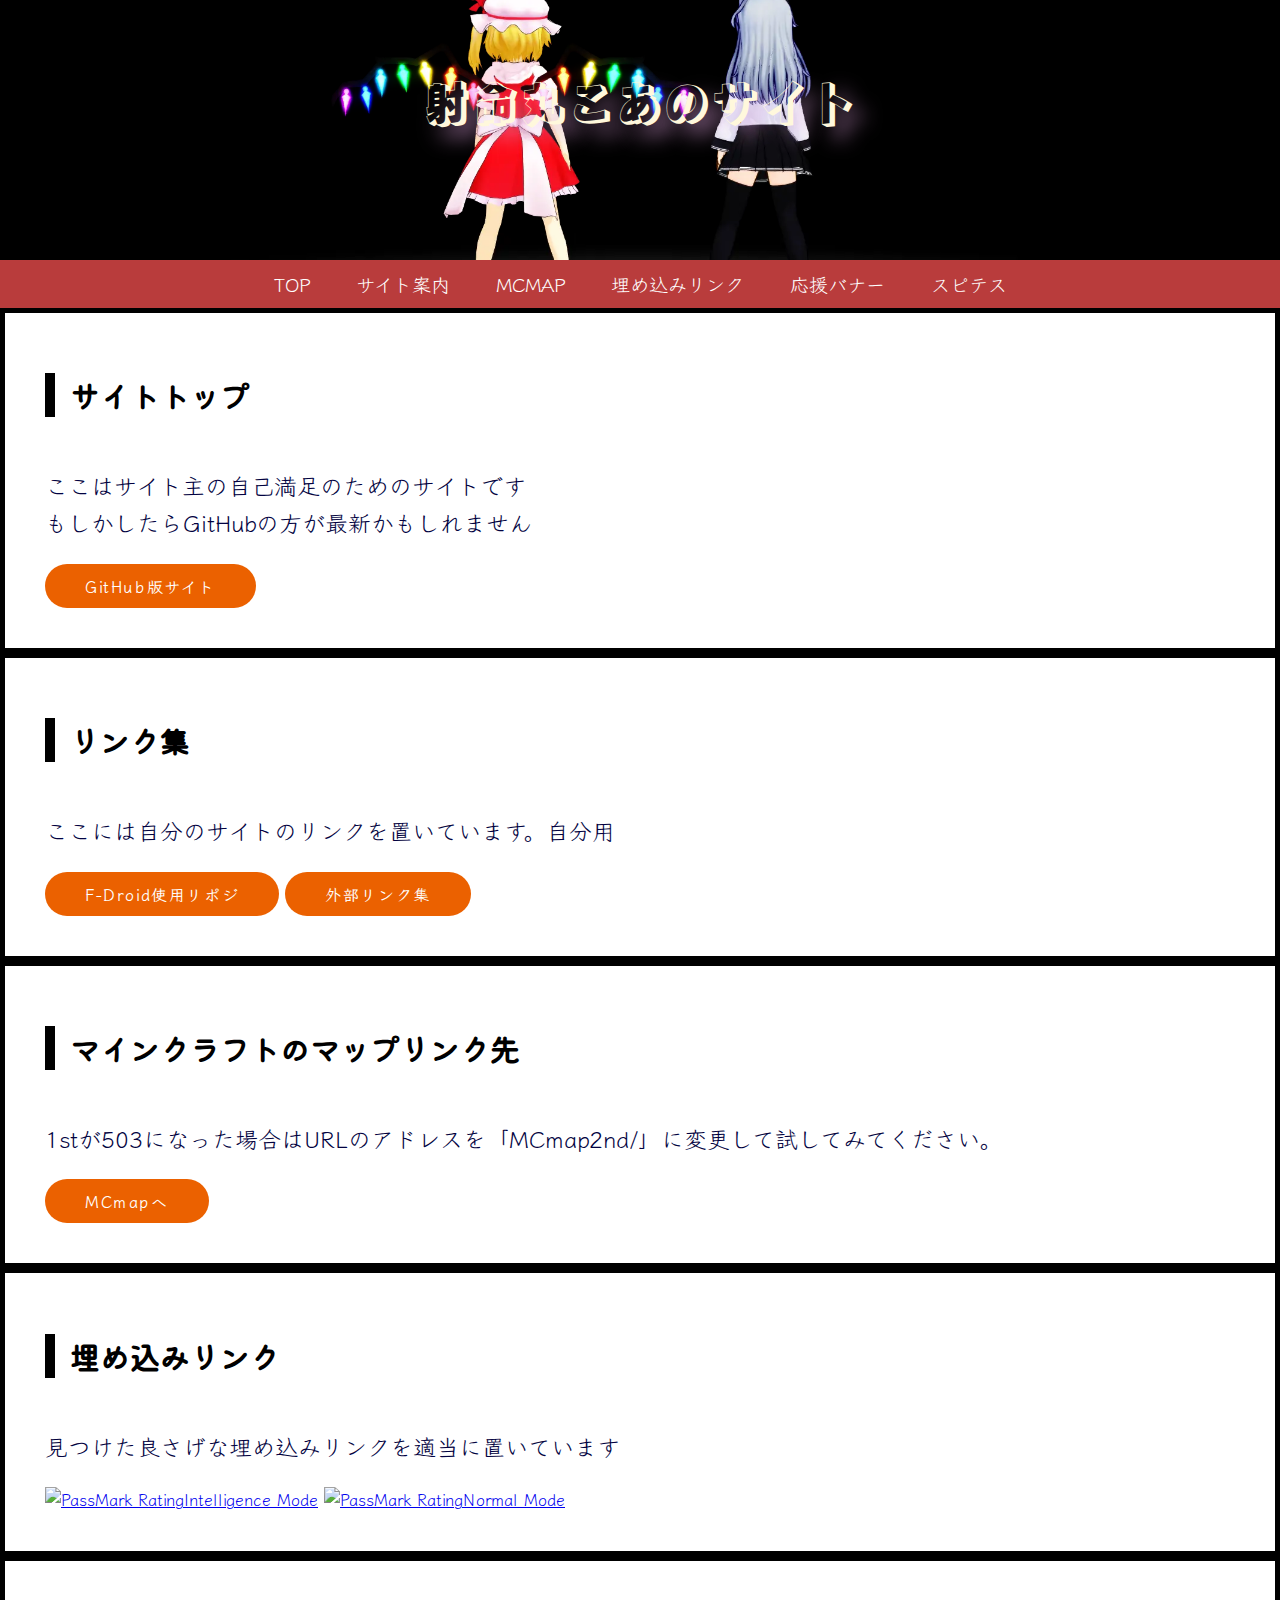
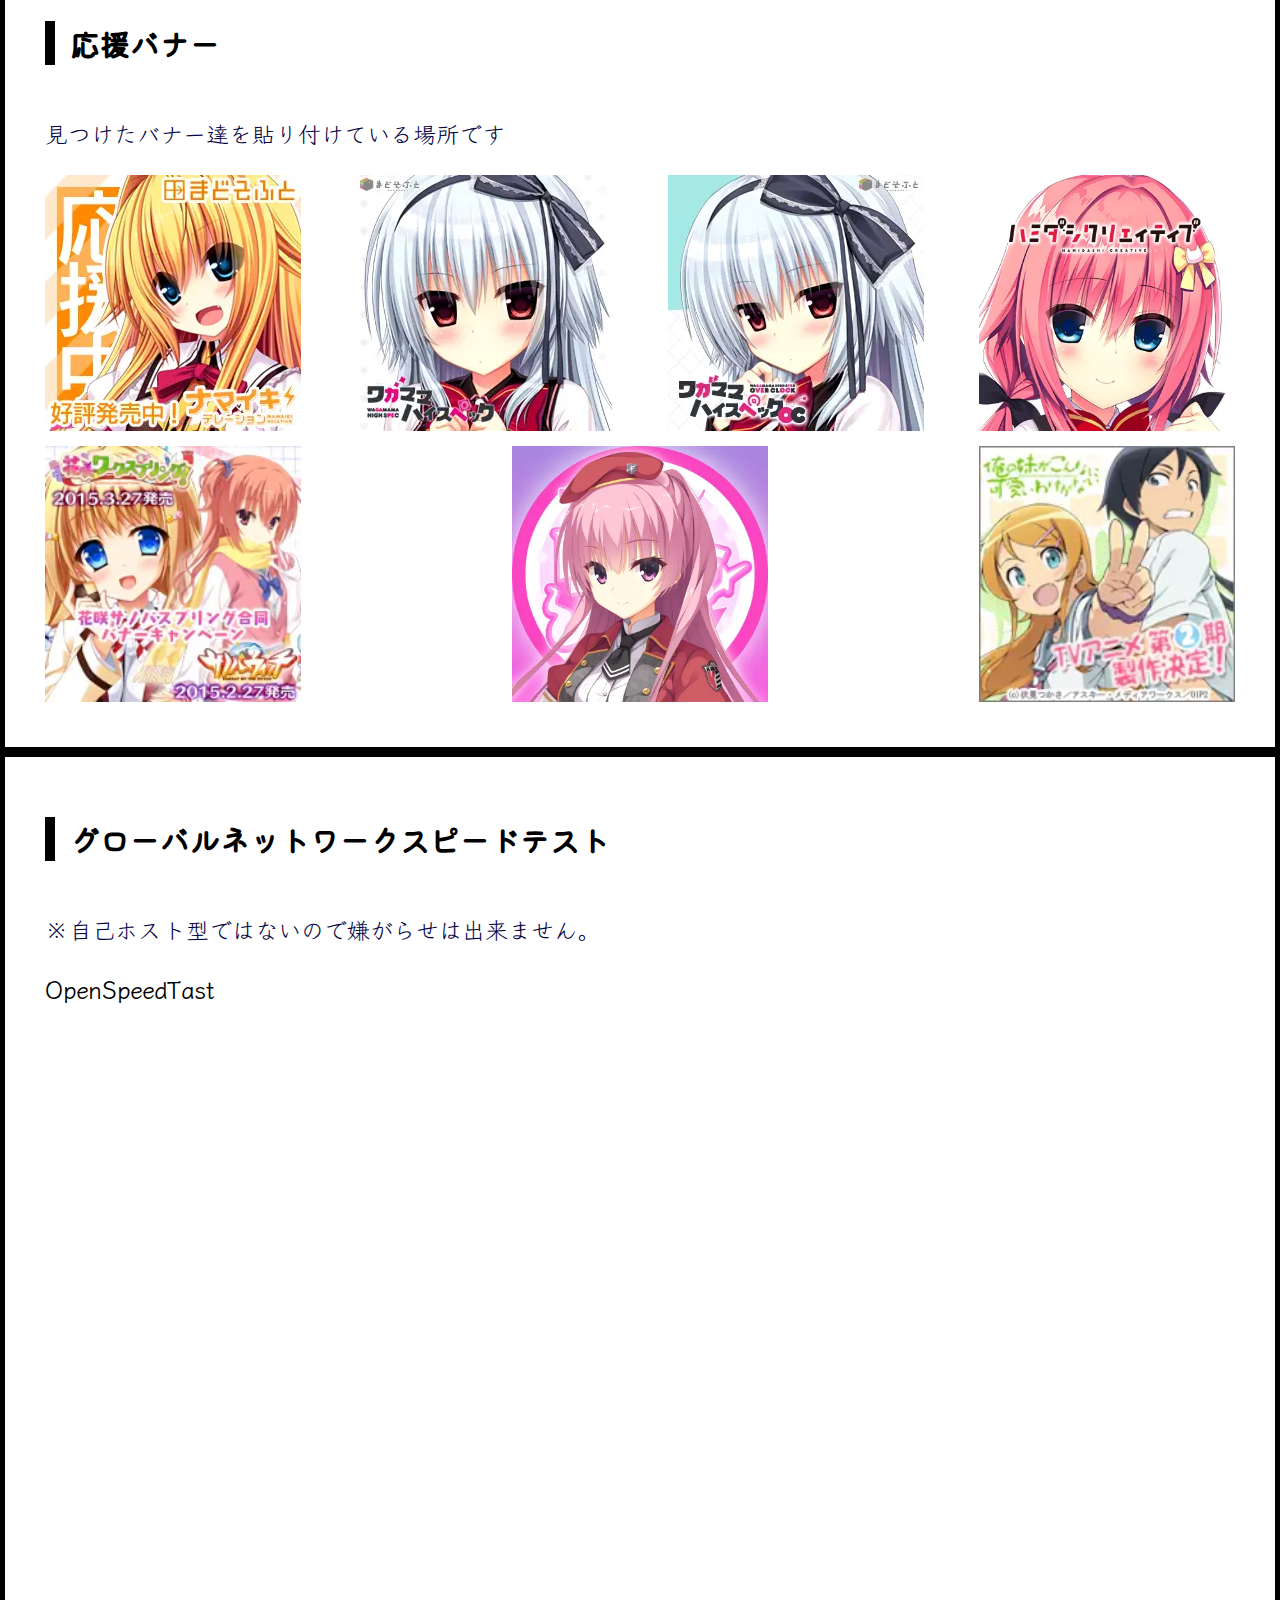
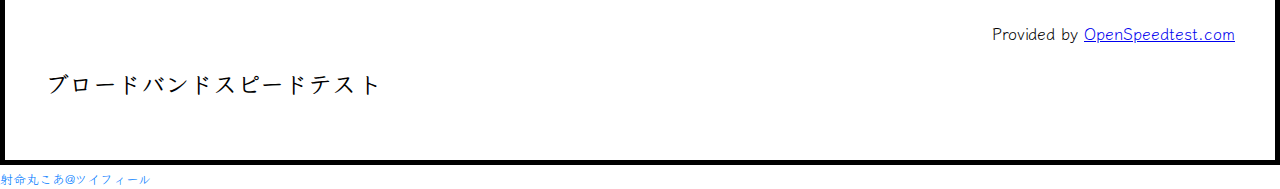
==== html/index.html @ 528bdcfa "AERO 15-X9の埋め込みリンクを追加 パフォーマンスモードの文をリンク本文として追加してみた" ====
<!DOCTYPE html>
<html lang="ja">

<head>
	<meta charset="utf-8" name="google-site-verification" content="o9HNP0dqjxmbNR7odMeIfcfLseW6VYaZawFd4wcCLLw" />
	<!--ブラウザのタイトル-->
	<title>射命丸こあのサイト</title>
	<!--サイトの簡単な説明-->
	<meta name="description" content="射命丸こあの価値のないサイト">
	<!--CSSファイルの呼び出し-->
	<link rel="stylesheet" href="style.css">
	<!--GoogleFontからフォントの呼び出し-->
	<!--旧来の読み込み方
	<link rel="preconnect" href="https://fonts.googleapis.com">
	<link rel="preconnect" href="https://fonts.gstatic.com" crossorigin>
	<link href="https://fonts.googleapis.com/css2?family=Kiwi+Maru&family=Klee+One&family=Rampart+One&display=swap" rel="stylesheet">
    -->
	<!--新しい読み込み方-->
	<link rel="preconnect" href="https://fonts.gstatic.com" crossorigin />
	<link rel="preload" as="style"
		href="https://fonts.googleapis.com/css2?family=Kiwi+Maru&family=Klee+One&family=Rampart+One&display=swap" />
	<link rel="stylesheet"
		href="https://fonts.googleapis.com/css2?family=Kiwi+Maru&family=Klee+One&family=Rampart+One&display=swap"
		media="print" onload="this.media='all'" />
	<noscript>
		<link rel="stylesheet"
			href="https://fonts.googleapis.com/css2?family=Kiwi+Maru&family=Klee+One&family=Rampart+One&display=swap" />
	</noscript>
</head>

<header>射命丸こあのサイト</header>

<nav class="GlobalNavigation">
	<ul>
		<li><a href="#TOP">TOP</a></li>
		<li><a href="#SiteGuide">サイト案内</a></li>
		<li><a href="#MCMAP">MCMAP</a></li>
		<li><a href="#EmbeddedLink">埋め込みリンク</a></li>
		<li><a href="#Linkbanner">応援バナー</a></li>
		<li><a href="#speedtest">スピテス</a></li>
	</ul>
</nav>

<!--
各枠のテンプレート

枠に飛ばす用のボタン
	<li><a href="#飛ぶ場所の枠名">ボタンタイトル</a></li>

枠
<section class="Waku" id="枠名">
	<h1 class="title">枠内タイトルテキスト</h1>
	<p>本文</p>
</section>
-->

<section class="Waku" id="TOP">
	<h1 class="title">サイトトップ</h1>
<p>ここはサイト主の自己満足のためのサイトです<br>
	もしかしたらGitHubの方が最新かもしれません</p>
<a href="https://syameimarukoa.github.io/MyWebSource/" class="btn btn--orange btn--radius">GitHub版サイト</a>
</section>

<section class="Waku" id="SiteGuide">
	<h1 class="title">リンク集</h1>
	<p>ここには自分のサイトのリンクを置いています。自分用
	</p>
	<a href="F-Droid_Repository/" class="btn btn--orange btn--radius">F-Droid使用リポジ</a>
	<a href="LinkCollection/" class="btn btn--orange btn--radius">外部リンク集</a>

</section>

<section class="Waku" id="MCMAP">
	<h1 class="title">マインクラフトのマップリンク先</h1>
	<p>1stが503になった場合はURLのアドレスを「MCmap2nd/」に変更して試してみてください。</p>
	<a href="MCmap1st/" class="btn btn--orange btn--radius">MCmapへ</a>
	<!-- <a href="MCmap2nd/" class="btn btn--orange btn--radius">MCmapへ(2nd)</a> -->
</section>

<section class="Waku" id="EmbeddedLink">
	<h1 class="title">埋め込みリンク</h1>
	<p>見つけた良さげな埋め込みリンクを適当に置いています
	</p>
	<a href="https://www.passmark.com/baselines/V11/display.php?id=224572805893"><img src="https://www.passmark.com/baselines/V10/images/224572805893.png" alt="PassMark Rating" border="0" />Intelligence Mode</a>
	<a href="https://www.passmark.com/baselines/V11/display.php?id=224573262038"><img src="https://www.passmark.com/baselines/V10/images/224573262038.png" alt="PassMark Rating" border="0" />Normal Mode</a>
</section>

<section class="Waku" id="Linkbanner">
	<h1 class="title">応援バナー</h1>
	<p>見つけたバナー達を貼り付けている場所です</p>
	<div class="image-container">
		<a href="https://madosoft.net/" target="_blank">
			<picture>
				<source type="image/webp" srcset="img/256x256_4.webp">
				<img src="img/256x256_4.webp.jpg" border="0" alt="【ナマイキデレーション】応援中！">
			</picture>
		</a>
		<a href="https://wagahigh.com/" target="_blank">
			<picture>
				<source type="image/webp" srcset="img/256x256_17.webp">
				<img src="img/256x256_17.webp.jpg" border="0" alt="【ワガママハイスペック】応援中！">
			</picture>
		</a>
		<a href="https://wagahigh.com/oc/" target="_blank">
			<picture>
				<source type="image/webp" srcset="img/256x256_3.webp">
				<img src="img/256x256_3.webp.jpg" border="0" alt="【ワガママハイスペックOC】応援中！">
			</picture>
		</a>
		<a href="https://madosoft.net/hamidashi/" target="_blank">
			<picture>
				<source type="image/webp" srcset="img/kano_tw_icon.webp">
				<img src="img/kano_tw_icon.webp.jpg" border="0" alt="【ハミダシクリエイティブ】応援中！">
			</picture>
		</a>
		<a href="https://www.yuzu-soft.com/new/product/sothewitch/special_camp.html" target="_blank">
			<picture>
				<source type="image/webp" srcset="img/hanasakisabbat200j.webp">
				<img src="img/hanasakisabbat200j.webp.jpg" border="0" alt="花咲サノバスプリングキャンペーン開催中！">
			</picture>
		</a>
		<a href="http://www.yuzu-soft.com/new/product/sothewitch/special_camp.html" target="_blank">
			<picture>
				<source type="image/webp" srcset="img/ayase_4.webp">
				<img src="img/ayase_4.webp.jpg" border="0" alt="RIDDLE JOKER応援中！">
			</picture>
		</a>
		<a href="http://www.oreimo-anime.com/" target="_blank">
			<picture>
				<source type="image/webp" srcset="img/bn180180a.webp">
				<img src="img/bn180180a.webp.jpg" border="0" alt="俺の妹がこんなに可愛いわけがない" title="俺の妹がこんなに可愛いわけがない">
			</picture>
		</a>
	</div>
</section>

<section class="Waku" id="speedtest">
	<h1 class="title">グローバルネットワークスピードテスト</h1>
	<p>※自己ホスト型ではないので嫌がらせは出来ません。</p>
	<!-- --OST Widget code start-- -->
	<h2>OpenSpeedTast</h2>
	<div style="text-align:right;">
		<div style="min-height:360px;">
			<div style="width:100%;height:0;padding-bottom:50%;position:relative;">
				<iframe
					style="border:none;position:absolute;top:0;left:0;width:100%;height:100%;min-height:360px;border:none;overflow:hidden !important;"
					src="//openspeedtest.com/speedtest">
				</iframe>
			</div>
		</div>
		Provided by <a href="https://openspeedtest.com">OpenSpeedtest.com</a>
	</div>
	<!-- -- OST Widget code end -- -->
	<h2>ブロードバンドスピードテスト</h2>
	<div id="speedcheckerdiv"></div>
	<script
		type="text/javascript">sc_skin = ''; sc_bgc = '0x123456'; sc_bc = '0x000000'; sc_hc = '0xFF00FF'; sc_cc = '0x000000'; sc_w = 360; sc_h = 225; sc_userid = 129541770; sc_location = 'JP'; version = 3; var sc_script = document.createElement('script'); sc_script.setAttribute('src', ((('https:' == document.location.protocol) ? 'https' : 'http') + '://www.speedcheckercdn.com/speedchecker.js')); document.getElementsByTagName('head')[0].appendChild(sc_script);</script>
</section>
<footer>
	<small><a href="https://twpf.jp/SyameimaruKoa" target="_blank">射命丸こあ@ツイフィール</a></small>
</footer>

</html>
---- html/style.css ----
html {
  height: 100%;
}

body {
  font-family: "Klee One", cursive;
  height: 100%;
  margin: 0;
  font-size: medium;
}

header {
  background-image: url(img/roki.webp);
  background-size: cover;
  background-color: black;
  height: 260px;
  background-position: center;
  color: cornsilk;
  text-shadow: 10px 10px 20px plum;
  font-size: xxx-large;
  font-family: "Rampart One", cursive;
  text-align: center;
  line-height: 200px;
}

footer a {
  color: #007BFF; /* リンクの色を青に */
  text-decoration: none; /* 下線を消す */
}
footer a:hover {
  text-decoration: underline; /* ホバー時に下線を表示 */
  color: #0056b3; /* ホバー時に色を少し濃く */
}
footer small {
  font-size: 0.8em; /* 小さいフォントサイズ */
}

.GlobalNavigation {
  background-color: #b93c3c;
  padding-top: 10px;
  padding-bottom: 10px;
}
.GlobalNavigation ul {
  margin-top: 0px;
  margin-bottom: 0px;
  text-align: center;
}
.GlobalNavigation li {
  display: inline-block;
  margin-right: 40px;
}
.GlobalNavigation a {
  color: #ffffff;
  text-decoration: none;
  font-size: larger;
}
.GlobalNavigation a:hover {
  background-color: #8c2323;
}
nav a {
  font-size: larger;
}

.Duo {
  margin-bottom: 1.5rem;
}
.Duo169Contents {
  position: relative;
  height: 0;
  margin-bottom: 20px;
  padding-bottom: 56.25%;
  overflow: hidden;
}
.Duo169Contents iframe {
  position: absolute;
  top: 0;
  right: 0;
  width: 100%;
  height: 100%;
}
.Duo209Contents {
  position: relative;
  height: 0;
  margin-bottom: 20px;
  padding-bottom: 45%;
  overflow: hidden;
}
.Duo209Contents iframe {
  position: absolute;
  top: 0;
  right: 0;
  width: 100%;
  height: 100%;
}
.Duo img {
  width: 100%;
}
@media screen and (min-width: 600px) {
  .Duo169-right {
    float: right;
    width: 49.5%;
  }
  .Duo169-left {
    float: left;
    width: 49.5%;
  }
  .Duo209-right {
    float: right;
    width: 49.5%;
  }
  .Duo209-left {
    float: left;
    width: 49.5%;
  }
  .Duo:after {
    display: block;
    clear: both;
    content: "";
  }
}
@media screen and (max-width: 600px) {
  header {
    height: 160px;
    font-size: large;
    line-height: 160px;
  }
  .GlobalNavigation ul {
      display: flex;
      flex-direction: column;
      align-items: center;
  }
  .GlobalNavigation li {
    margin-right: 0;
    margin-bottom: 10px;
  }
  .Duo169-right,
  .Duo169-left,
  .Duo209-right,
  .Duo209-left {
    float: none;
    width: 100%;
  }
}

/*リンクボタンデザイン
クラスでbtn btn--orange btn--radiusを宣言
*/
*,
*:before,
*:after {
  -webkit-box-sizing: inherit;
  box-sizing: inherit;
}

html {
  -webkit-box-sizing: border-box;
  box-sizing: border-box;
  font-size: 62.5%;
}

.btn,
a.btn,
button.btn {
  font-size: 1.6rem;
  font-weight: 700;
  line-height: 1.5;
  position: relative;
  display: inline-block;
  padding: 1rem 4rem;
  cursor: pointer;
  -webkit-user-select: none;
  -moz-user-select: none;
  -ms-user-select: none;
  user-select: none;
  -webkit-transition: all 0.3s;
  transition: all 0.3s;
  text-align: center;
  vertical-align: middle;
  text-decoration: none;
  letter-spacing: 0.1em;
  color: #212529;
  border-radius: 0.5rem;
}

.btn--orange,
a.btn--orange {
  color: #fff;
  background-color: #eb6100;
}

.btn--orange:hover,
a.btn--orange:hover {
  color: #fff;
  background: #a54500;
}

a.btn--radius {
  border-radius: 100vh;
}
/*リンクボタンデザインここまで*/
 
/*旧枠はold.htmlの埋め込みCSSに移動*/

/* 新枠デザイン */
.Waku {
  border: 5px solid #000; /* 枠の太さと色 */
  padding: 40px; /* 内側の余白 */
  background-color: #ffffff; /* 背景色 */
  box-sizing: border-box; /* 枠とパディングを含めたボックスサイズ */
}

.title {
  font-size: 30px;
  font-family: "Kiwi Maru", serif;
  border-left: 10px solid #000; /* タイトルの左側にのみ線を追加 */
  padding-left: 15px;
  margin-bottom: 50px;
}

.Waku p {
  color: #020241;
  font-size: 23px;
  line-height: 160%;
}
.Waku .image-container {
  display: flex;
  justify-content: space-between;
  flex-wrap: wrap;
  gap: 10px; /* 画像間のスペース */
}

.Waku picture {
  display: block;
  width: 32%; /* 3列に収まるように幅を設定 */
}

.Waku img {
  width: 256px; /* 画像が親要素(picture)に合わせてサイズを調整 */
  height: auto;
}
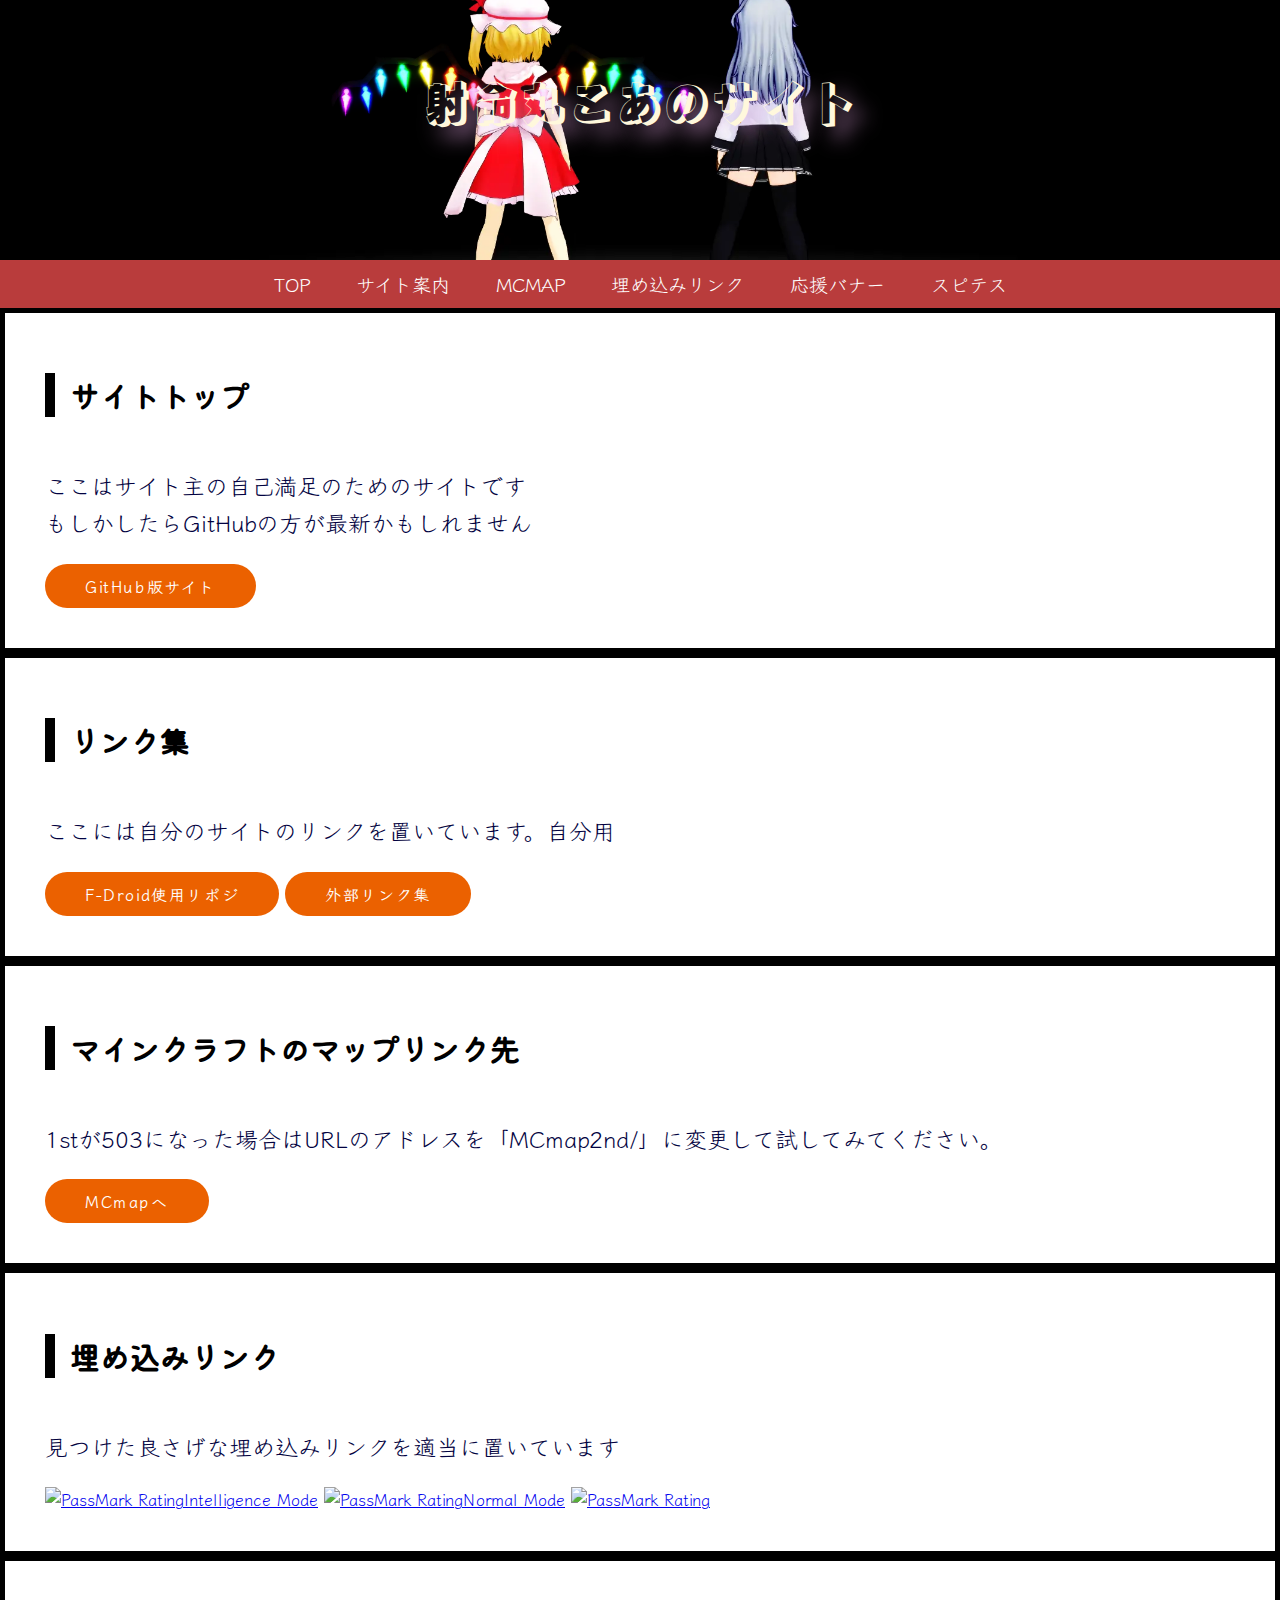
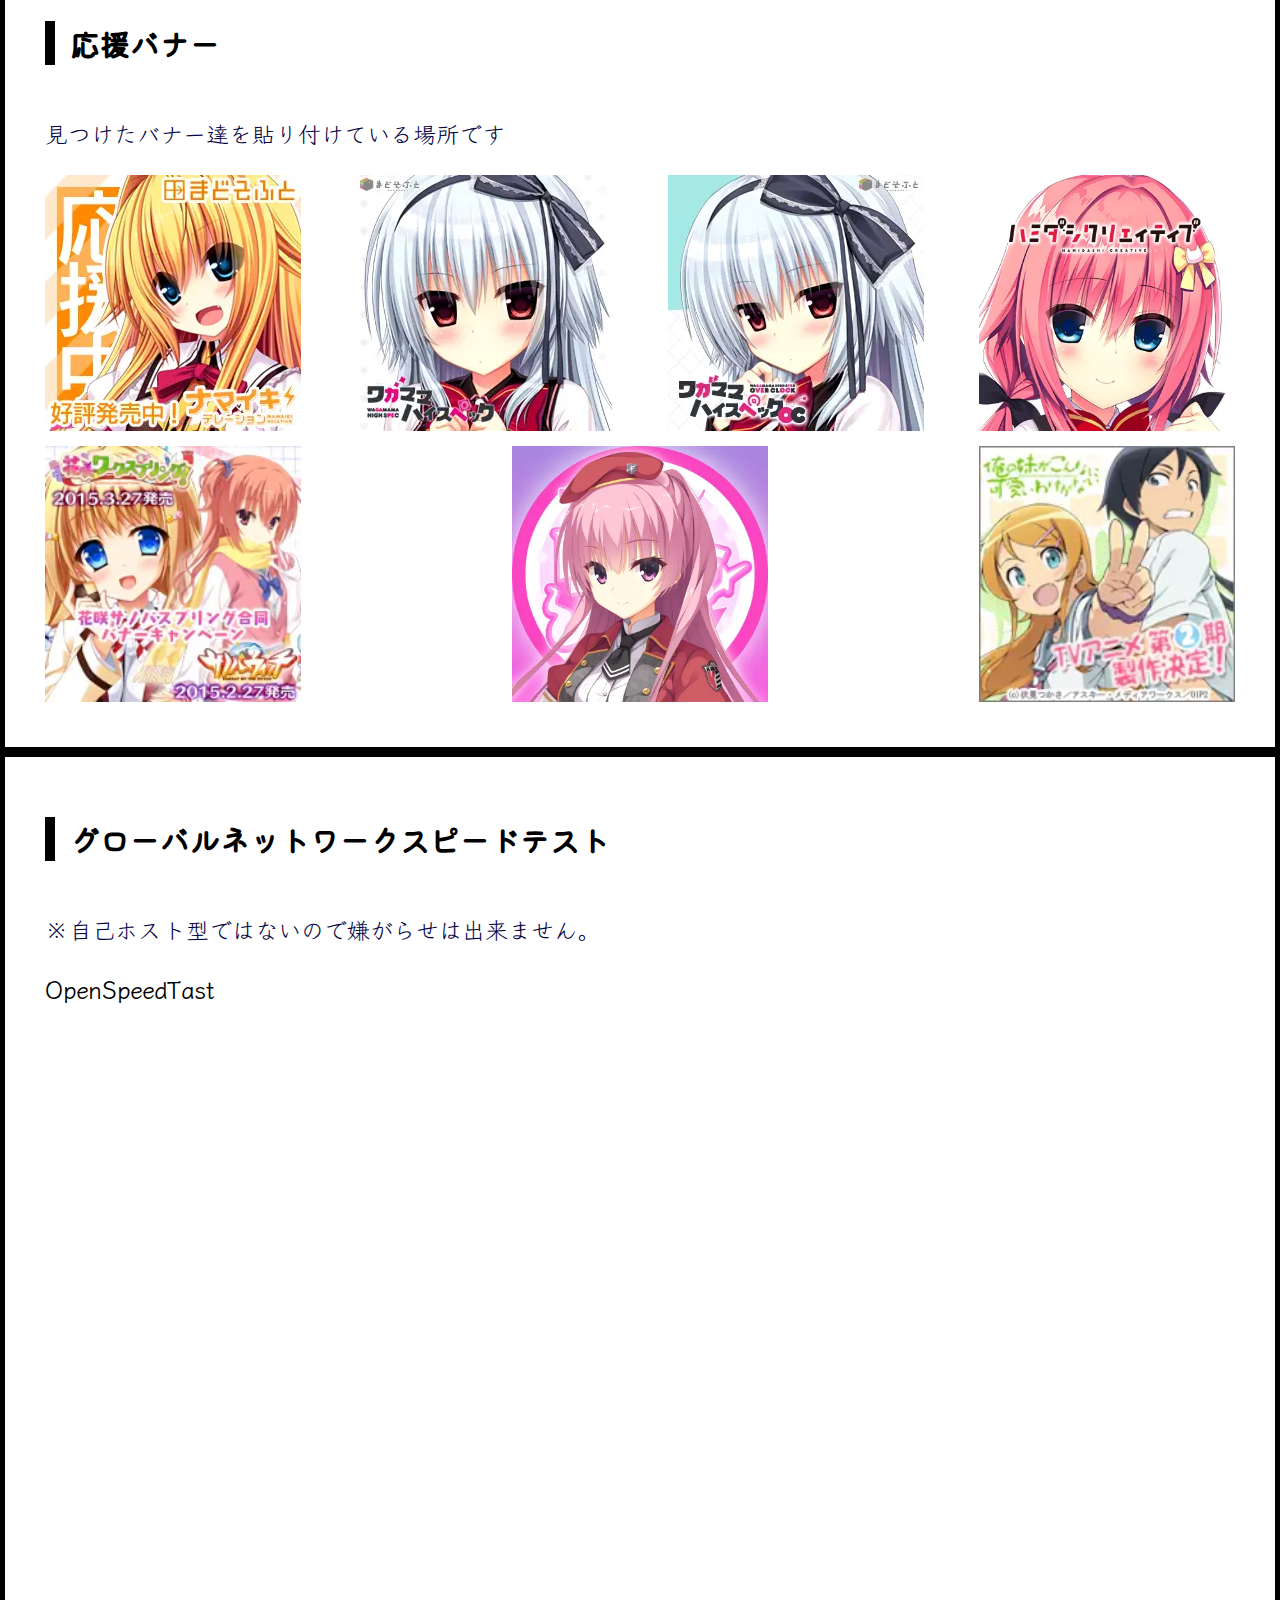
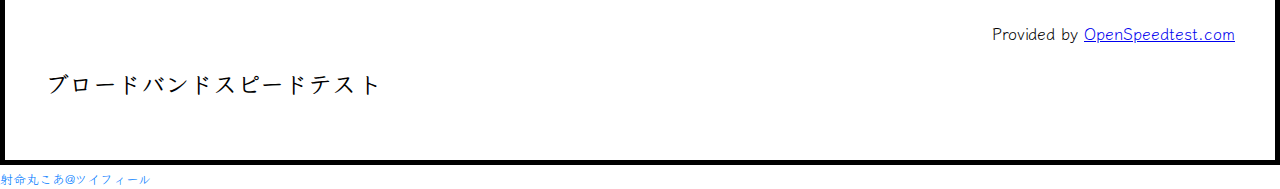
==== commit b5ba1b15: "Q508-SEの埋め込みリンクを追加" ====
--- a/html/index.html
+++ b/html/index.html
@@ -83,6 +83,7 @@
 	</p>
 	<a href="https://www.passmark.com/baselines/V11/display.php?id=224572805893"><img src="https://www.passmark.com/baselines/V10/images/224572805893.png" alt="PassMark Rating" border="0" />Intelligence Mode</a>
 	<a href="https://www.passmark.com/baselines/V11/display.php?id=224573262038"><img src="https://www.passmark.com/baselines/V10/images/224573262038.png" alt="PassMark Rating" border="0" />Normal Mode</a>
+	<a href="https://www.passmark.com/baselines/V11/display.php?id=224573801208"><img src="https://www.passmark.com/baselines/V10/images/224573801208.png" alt="PassMark Rating" border="0" /></a>
 </section>
 
 <section class="Waku" id="Linkbanner">
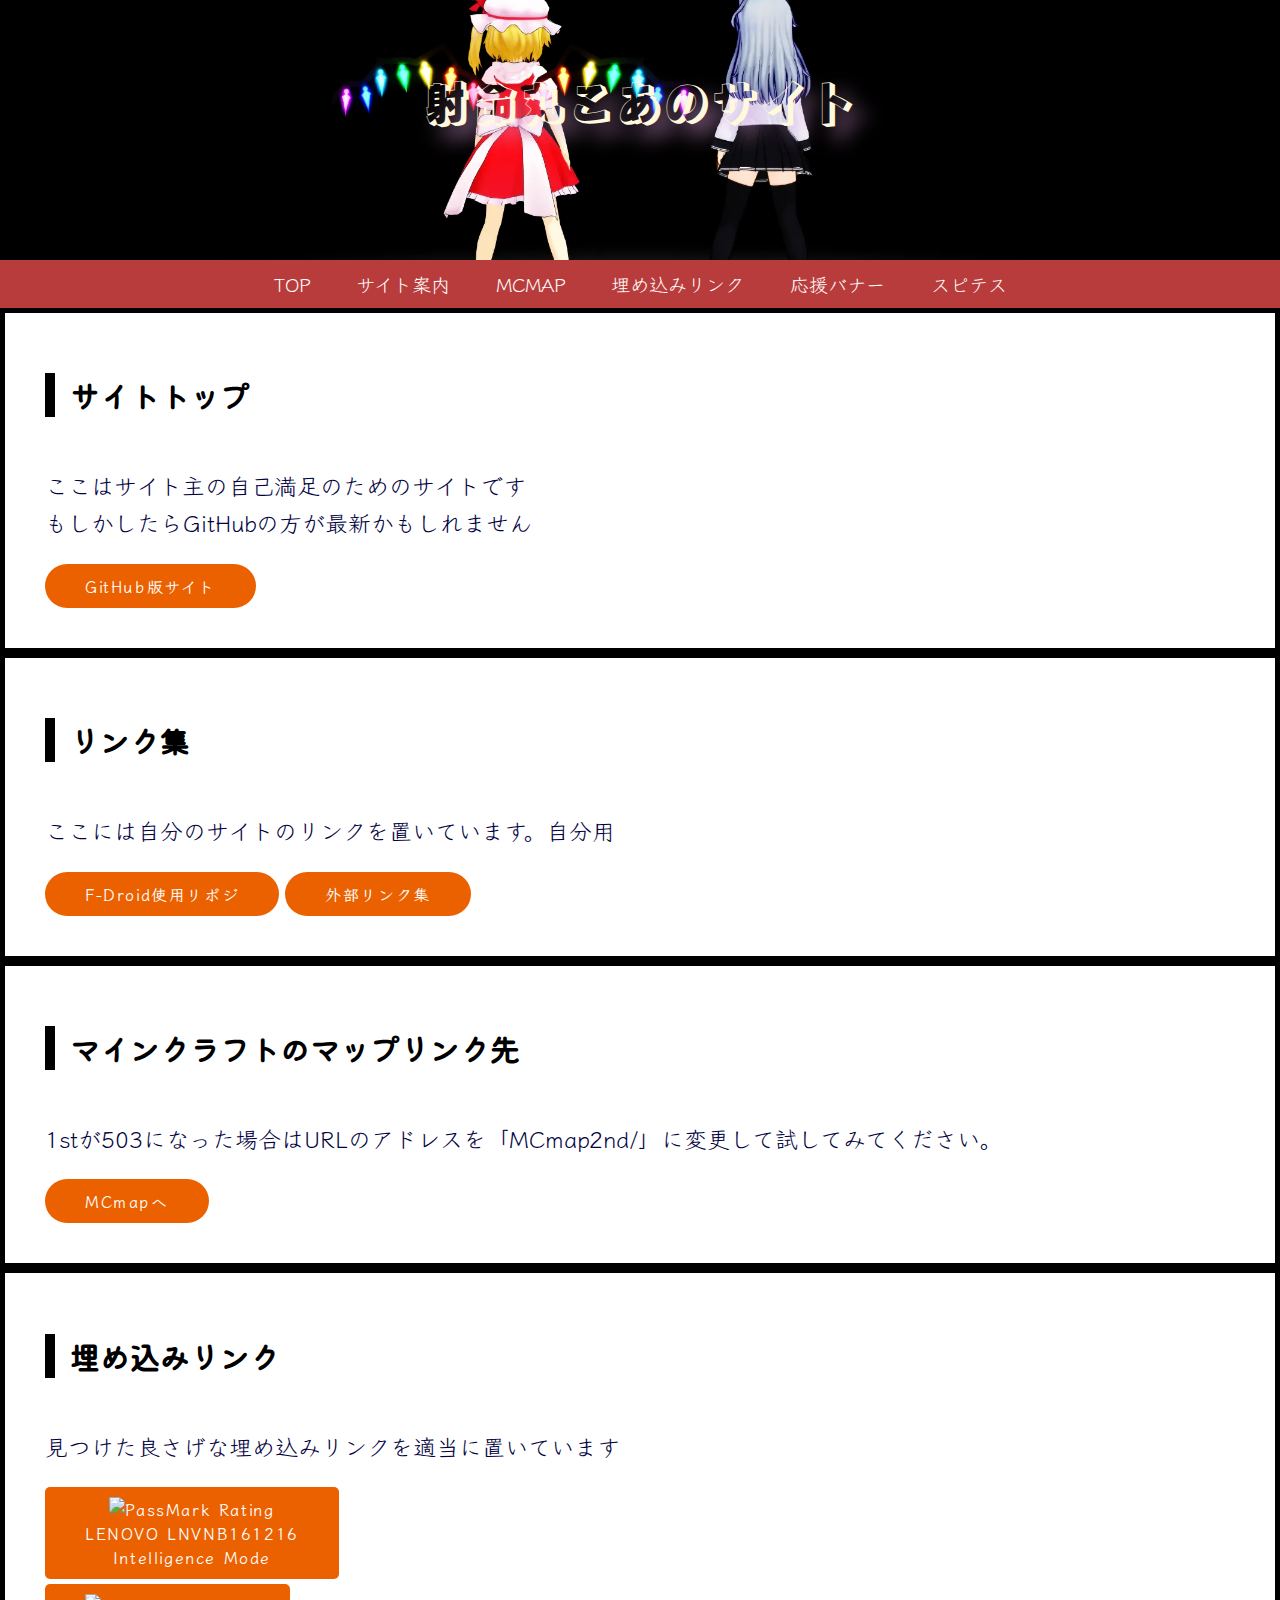
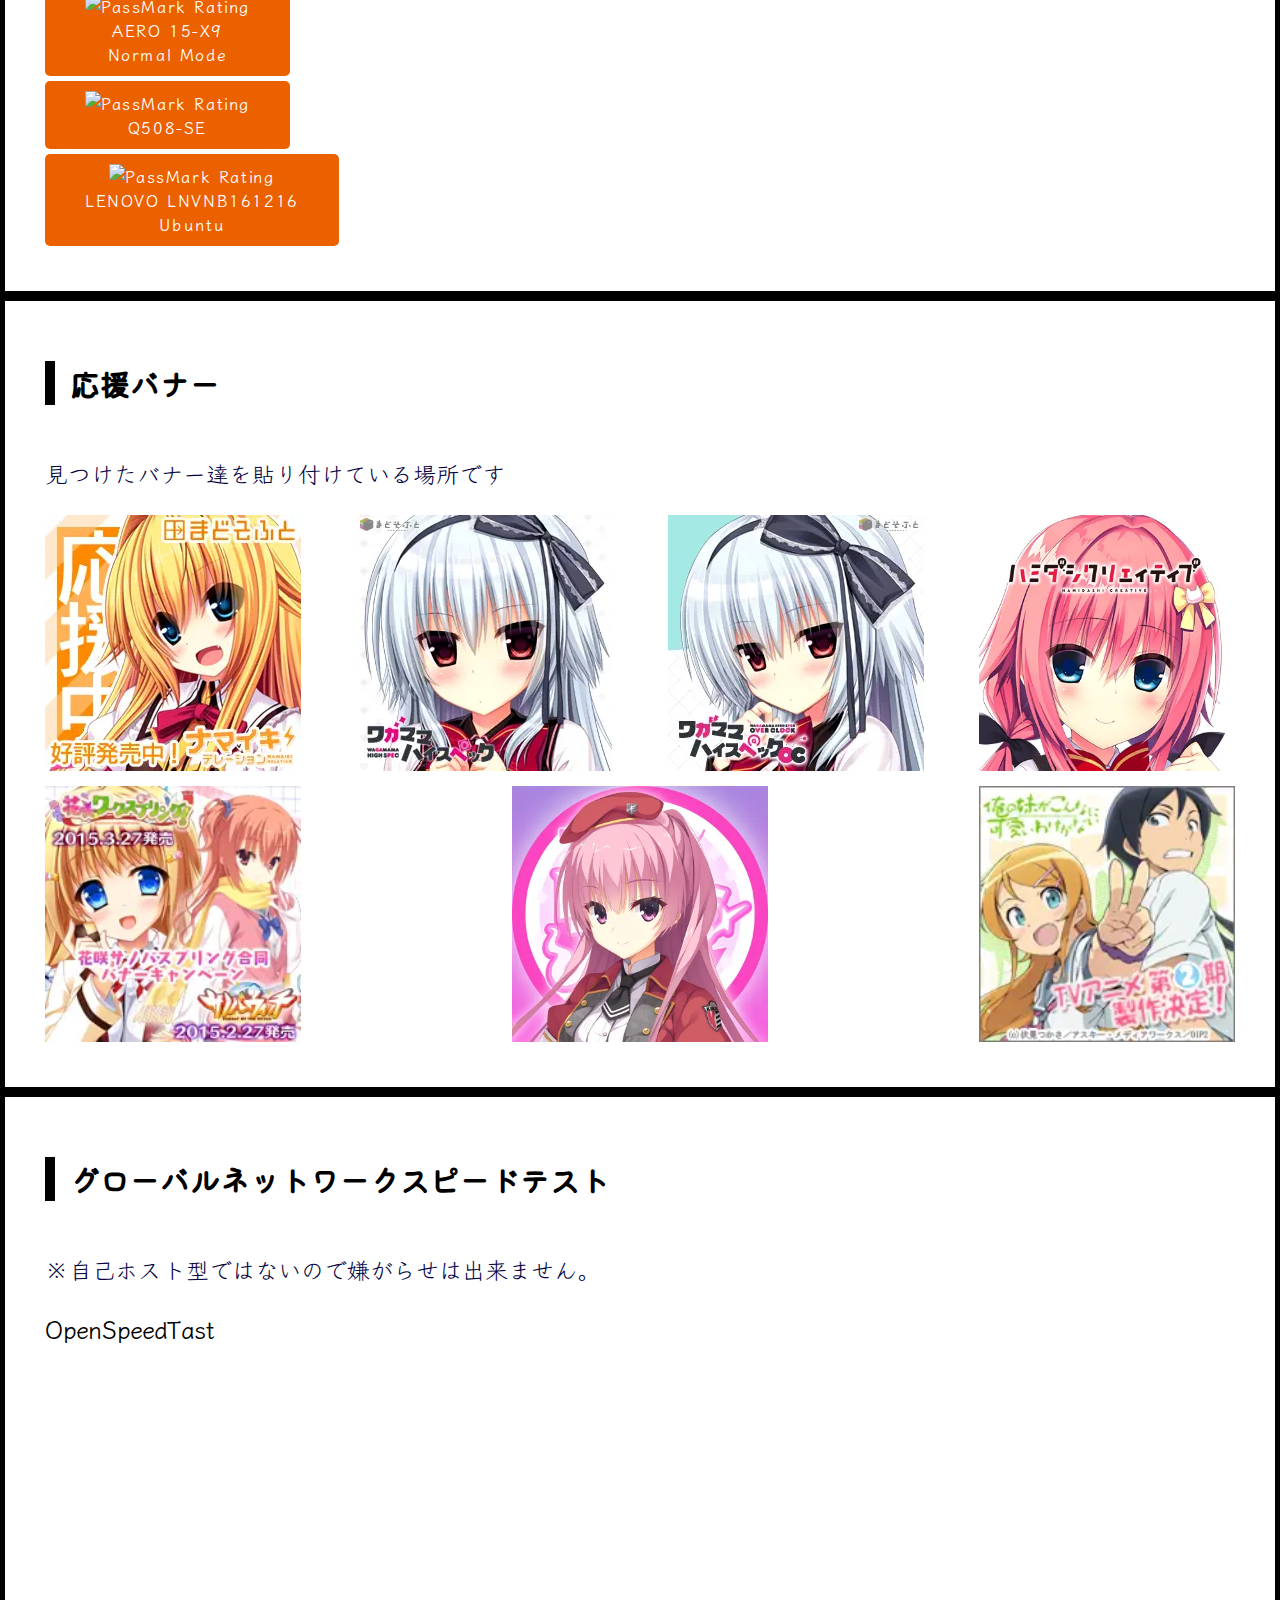
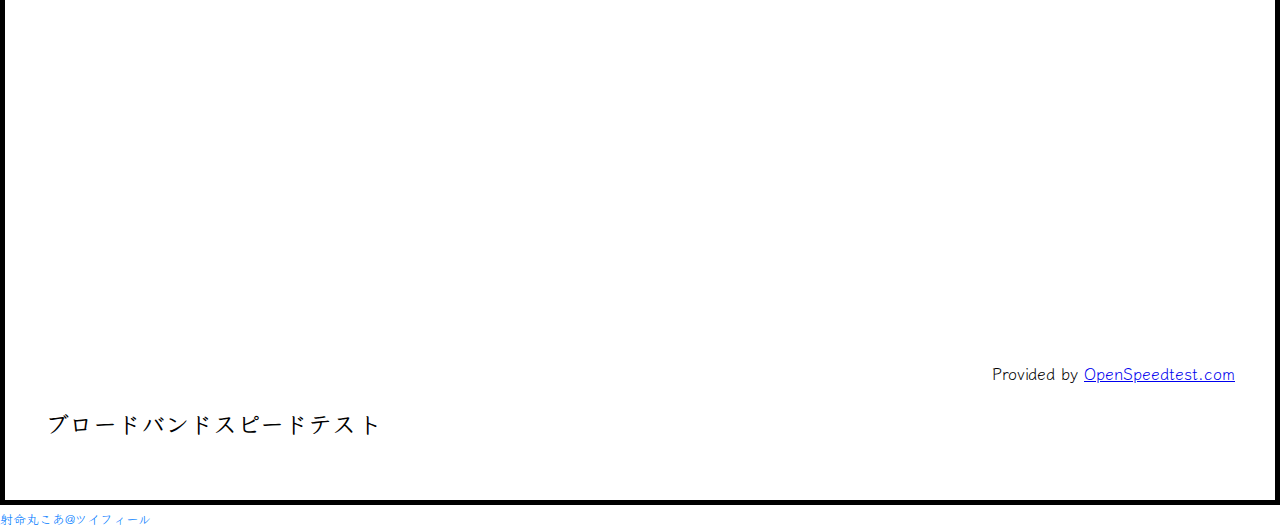
==== commit e1e4da89: "突貫デザインからある程度CSSを適応し見栄えを改善" ====
--- a/html/index.html
+++ b/html/index.html
@@ -56,9 +56,9 @@
 
 <section class="Waku" id="TOP">
 	<h1 class="title">サイトトップ</h1>
-<p>ここはサイト主の自己満足のためのサイトです<br>
-	もしかしたらGitHubの方が最新かもしれません</p>
-<a href="https://syameimarukoa.github.io/MyWebSource/" class="btn btn--orange btn--radius">GitHub版サイト</a>
+	<p>ここはサイト主の自己満足のためのサイトです<br>
+		もしかしたらGitHubの方が最新かもしれません</p>
+	<a href="https://syameimarukoa.github.io/MyWebSource/" class="btn btn--orange btn--radius">GitHub版サイト</a>
 </section>
 
 <section class="Waku" id="SiteGuide">
@@ -81,9 +81,19 @@
 	<h1 class="title">埋め込みリンク</h1>
 	<p>見つけた良さげな埋め込みリンクを適当に置いています
 	</p>
-	<a href="https://www.passmark.com/baselines/V11/display.php?id=224572805893"><img src="https://www.passmark.com/baselines/V10/images/224572805893.png" alt="PassMark Rating" border="0" />Intelligence Mode</a>
-	<a href="https://www.passmark.com/baselines/V11/display.php?id=224573262038"><img src="https://www.passmark.com/baselines/V10/images/224573262038.png" alt="PassMark Rating" border="0" />Normal Mode</a>
-	<a href="https://www.passmark.com/baselines/V11/display.php?id=224573801208"><img src="https://www.passmark.com/baselines/V10/images/224573801208.png" alt="PassMark Rating" border="0" /></a>
+
+	<div><a class="btn btn--orange" href="https://www.passmark.com/baselines/V11/display.php?id=224572805893"><img
+				src="https://www.passmark.com/baselines/V10/images/224572805893.png" alt="PassMark Rating" border="0" />
+			<br>LENOVO LNVNB161216<br>Intelligence Mode</a></div>
+	<div><a class="btn btn--orange" href="https://www.passmark.com/baselines/V11/display.php?id=224573262038"><img
+				src="https://www.passmark.com/baselines/V10/images/224573262038.png" alt="PassMark Rating" border="0" />
+			<br>AERO 15-X9<br>Normal Mode</a></div>
+	<div><a class="btn btn--orange" href="https://www.passmark.com/baselines/V11/display.php?id=224573801208"><img
+				src="https://www.passmark.com/baselines/V10/images/224573801208.png" alt="PassMark Rating" border="0" />
+			<br>Q508-SE</a></div>
+	<div><a class="btn btn--orange" href="https://www.passmark.com/baselines/V11/display.php?id=507863635599"><img
+				src="https://www.passmark.com/baselines/V10/images/507863635599.png" alt="PassMark Rating" border="0" />
+			<br>LENOVO LNVNB161216<br>Ubuntu</a></div>
 </section>
 
 <section class="Waku" id="Linkbanner">
--- a/html/style.css
+++ b/html/style.css
@@ -198,7 +198,14 @@
   border-radius: 100vh;
 }
 /*リンクボタンデザインここまで*/
- 
+
+#EmbeddedLink div {
+ padding-bottom: 0.5rem;
+}
+#EmbeddebLink div a {
+  padding: 1rem;
+}
+
 /*旧枠はold.htmlの埋め込みCSSに移動*/
 
 /* 新枠デザイン */
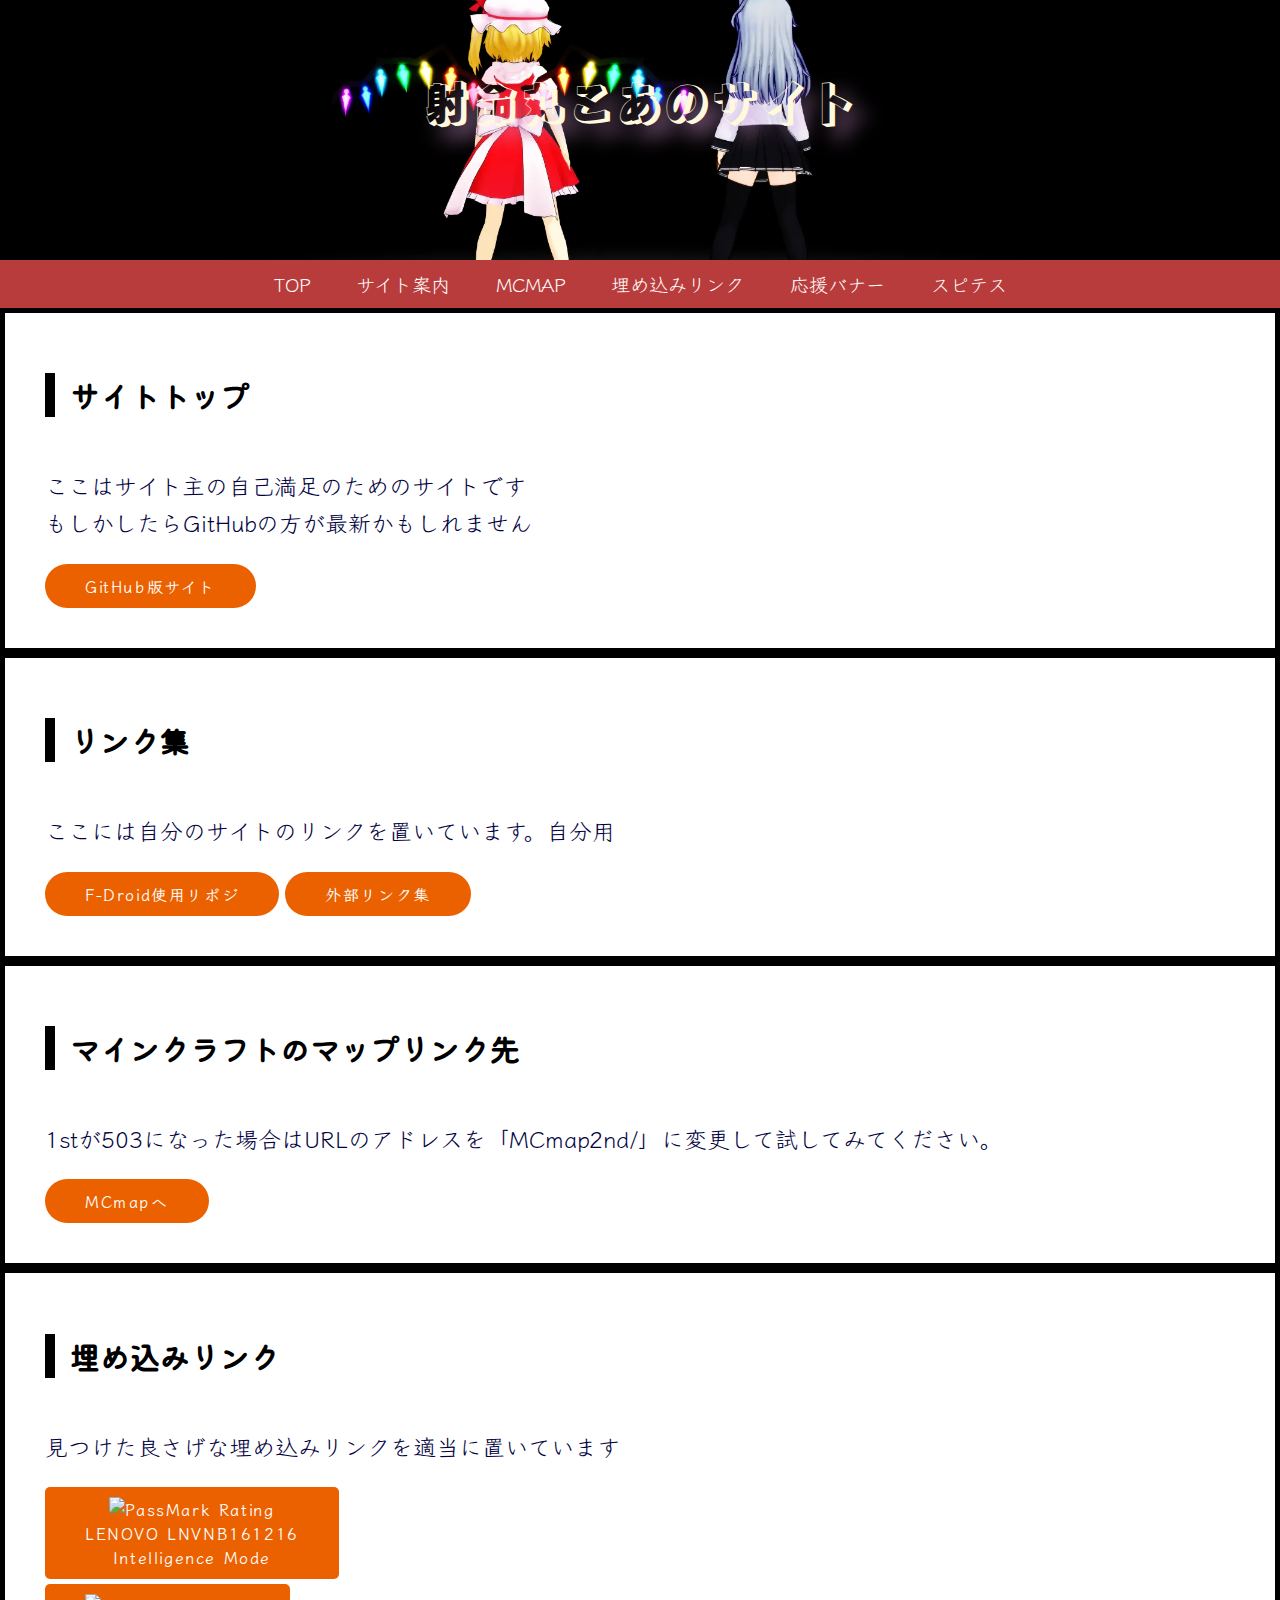
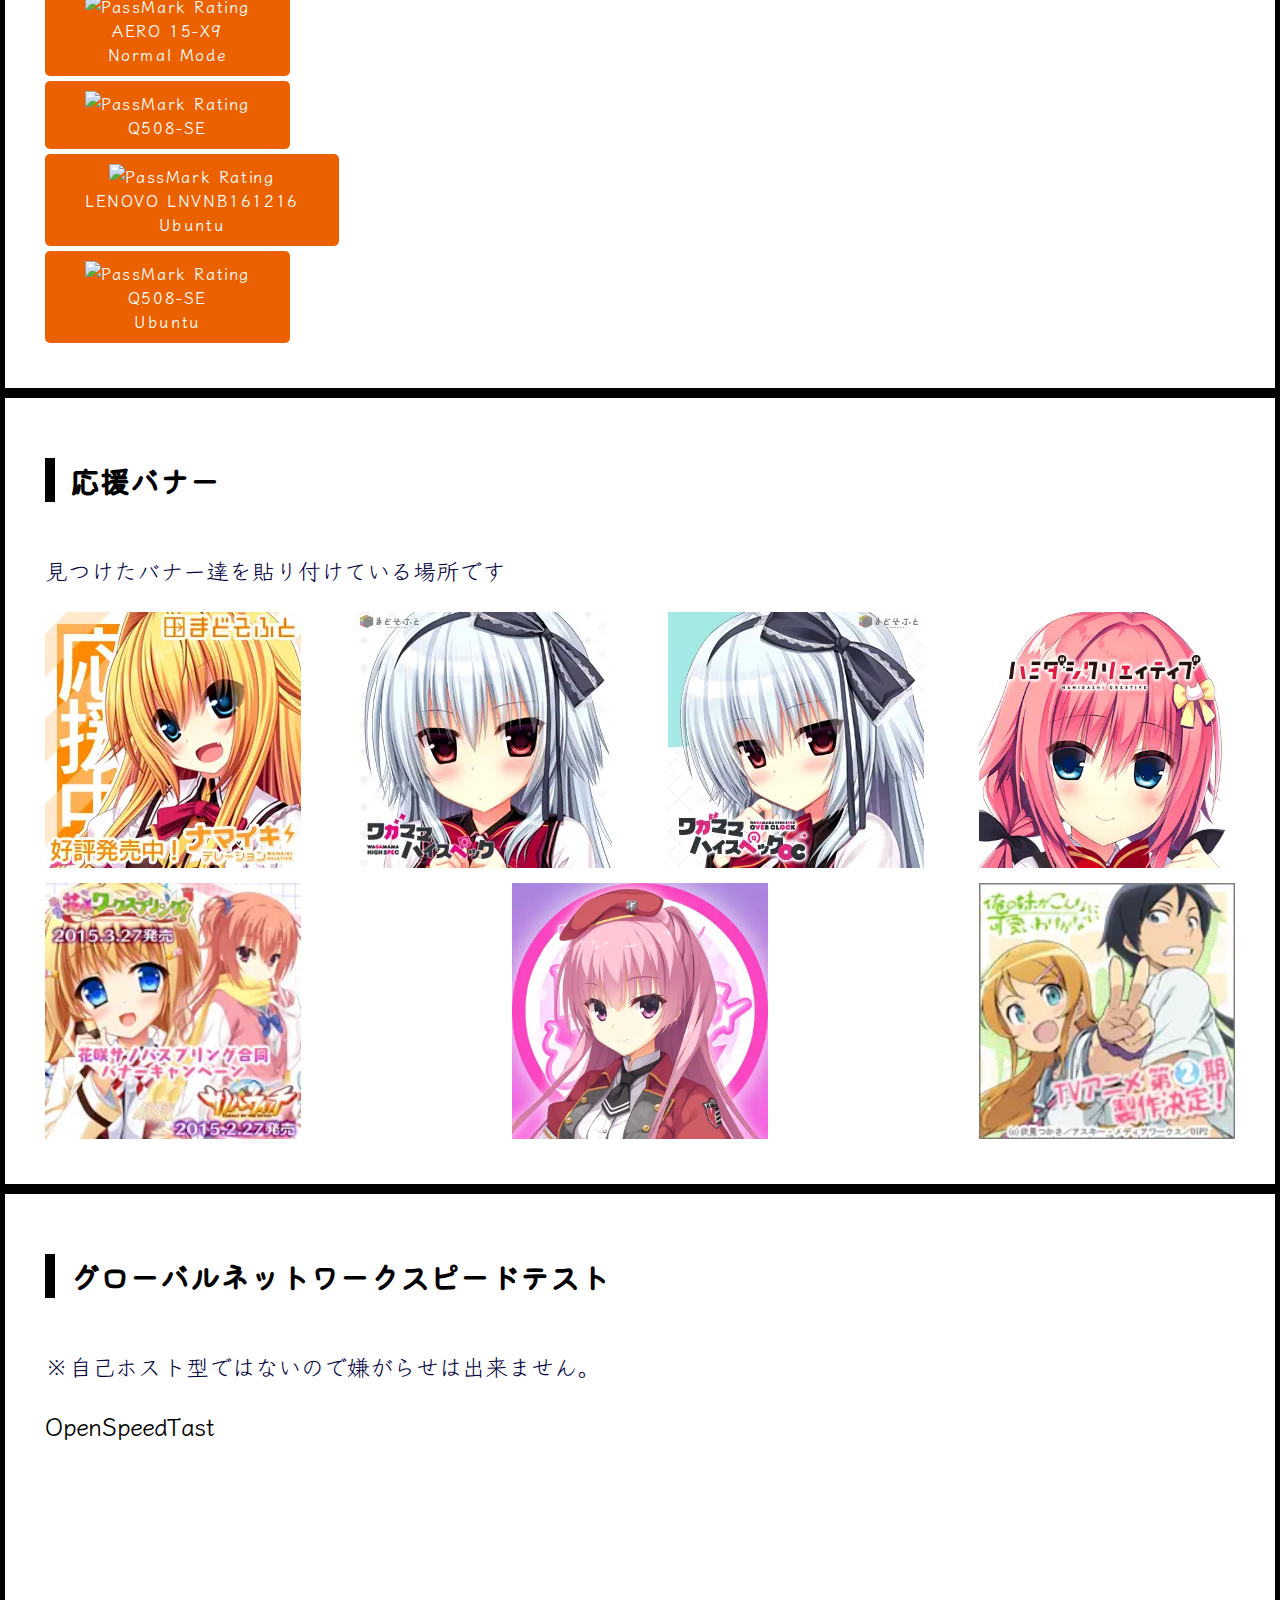
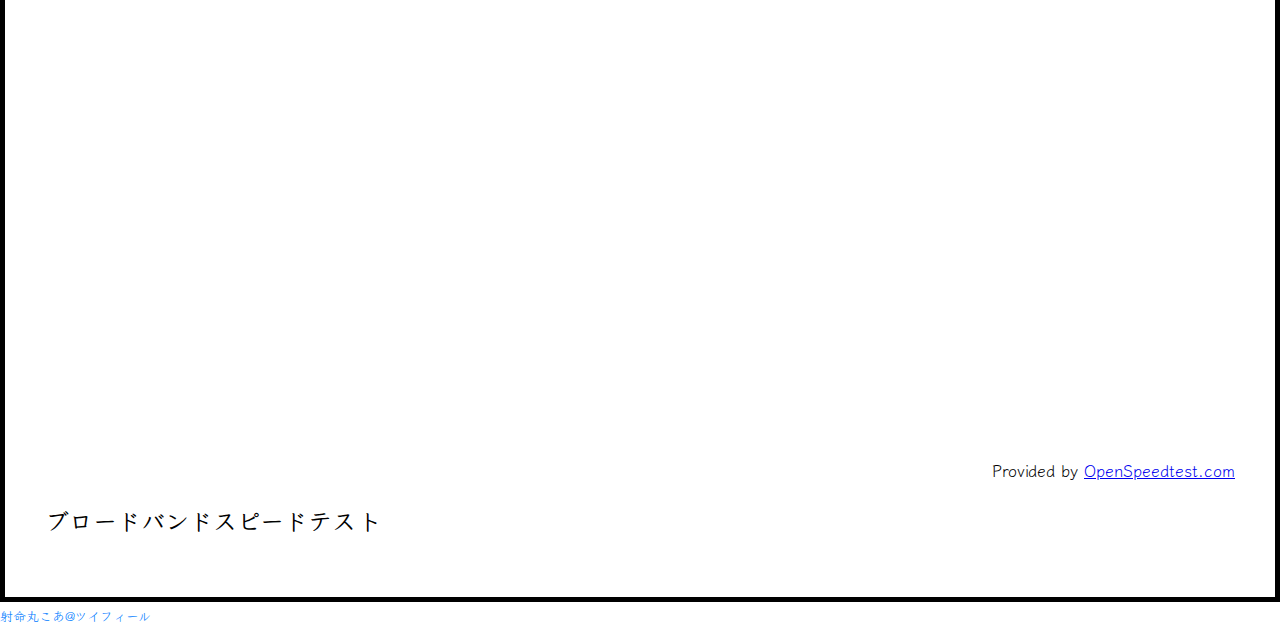
==== commit 0388b1de: "Q508 ubuntu add" ====
--- a/html/index.html
+++ b/html/index.html
@@ -94,6 +94,9 @@
 	<div><a class="btn btn--orange" href="https://www.passmark.com/baselines/V11/display.php?id=507863635599"><img
 				src="https://www.passmark.com/baselines/V10/images/507863635599.png" alt="PassMark Rating" border="0" />
 			<br>LENOVO LNVNB161216<br>Ubuntu</a></div>
+	<div><a class="btn btn--orange" href="https://www.passmark.com/baselines/V11/display.php?id=507863928320"><img
+				src="https://www.passmark.com/baselines/V10/images/507863928320.png" alt="PassMark Rating" border="0" />
+			<br>Q508-SE<br>Ubuntu</a></div>
 </section>
 
 <section class="Waku" id="Linkbanner">
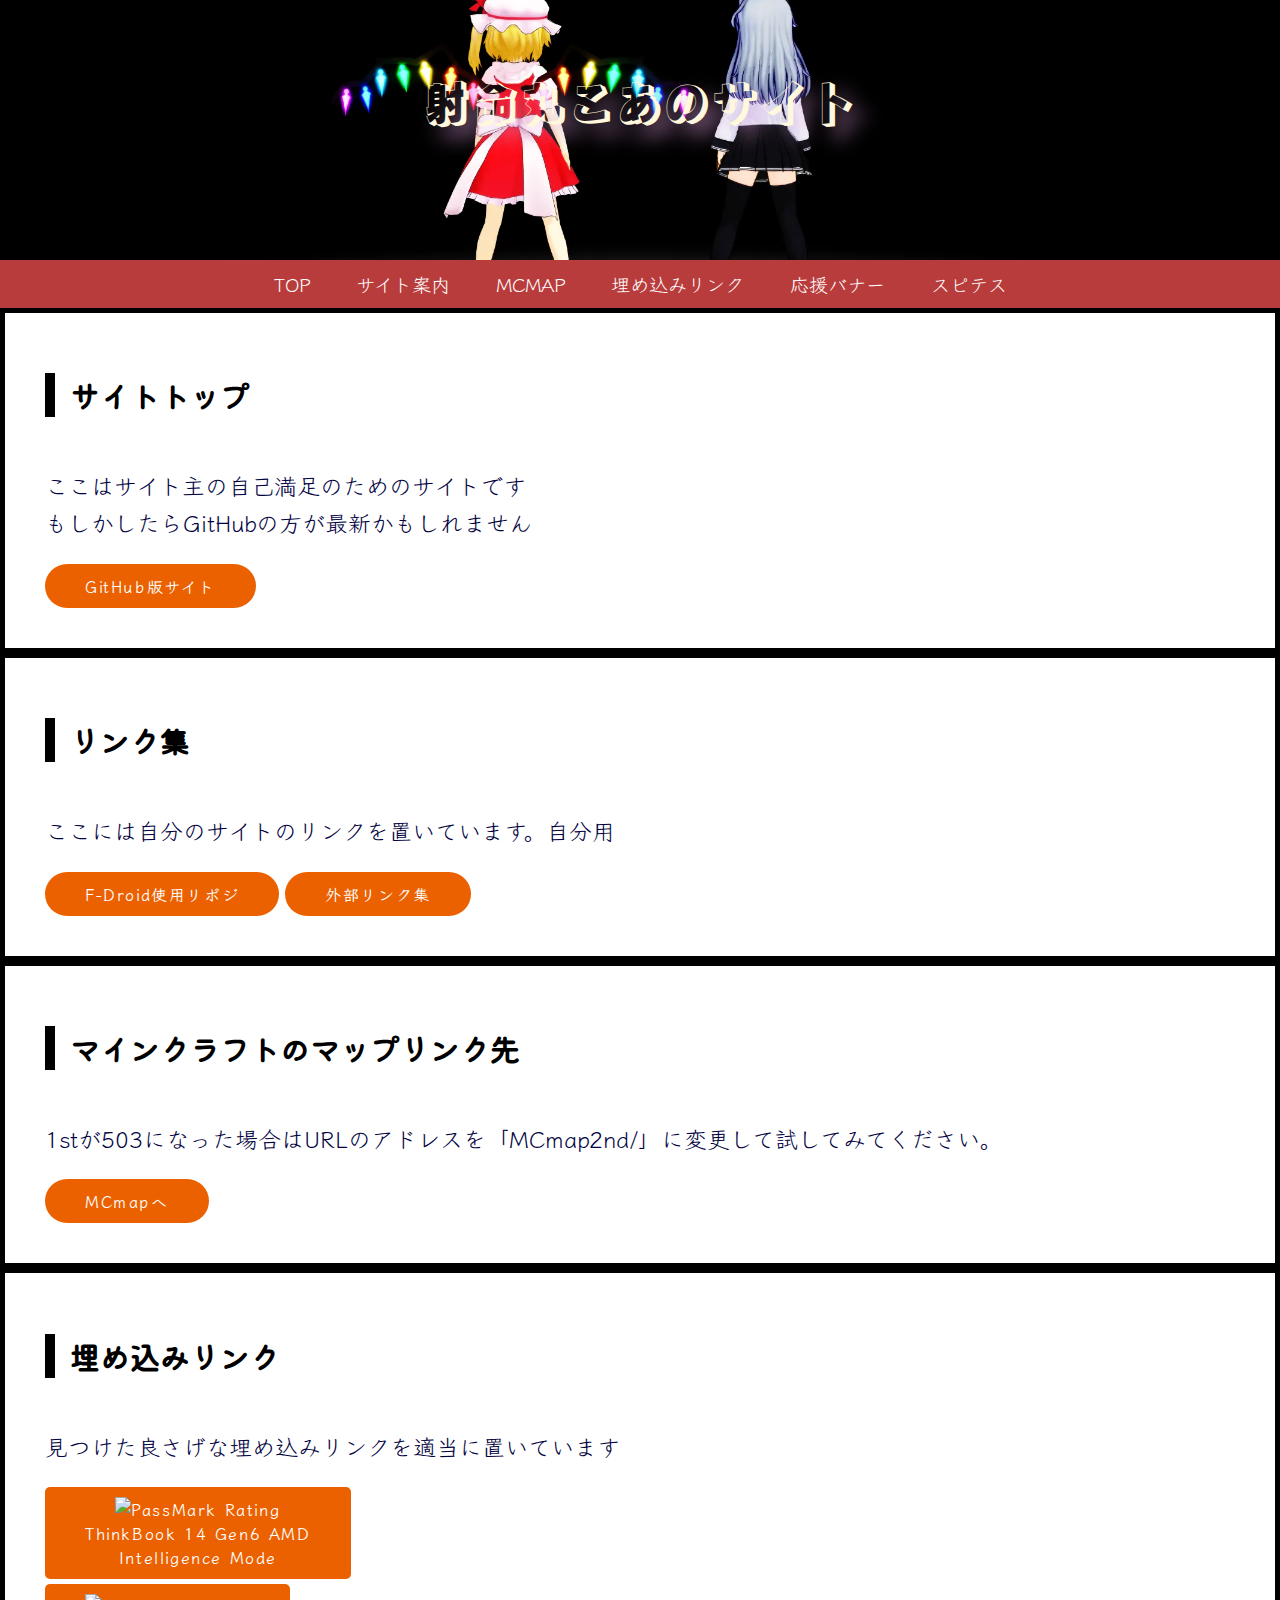
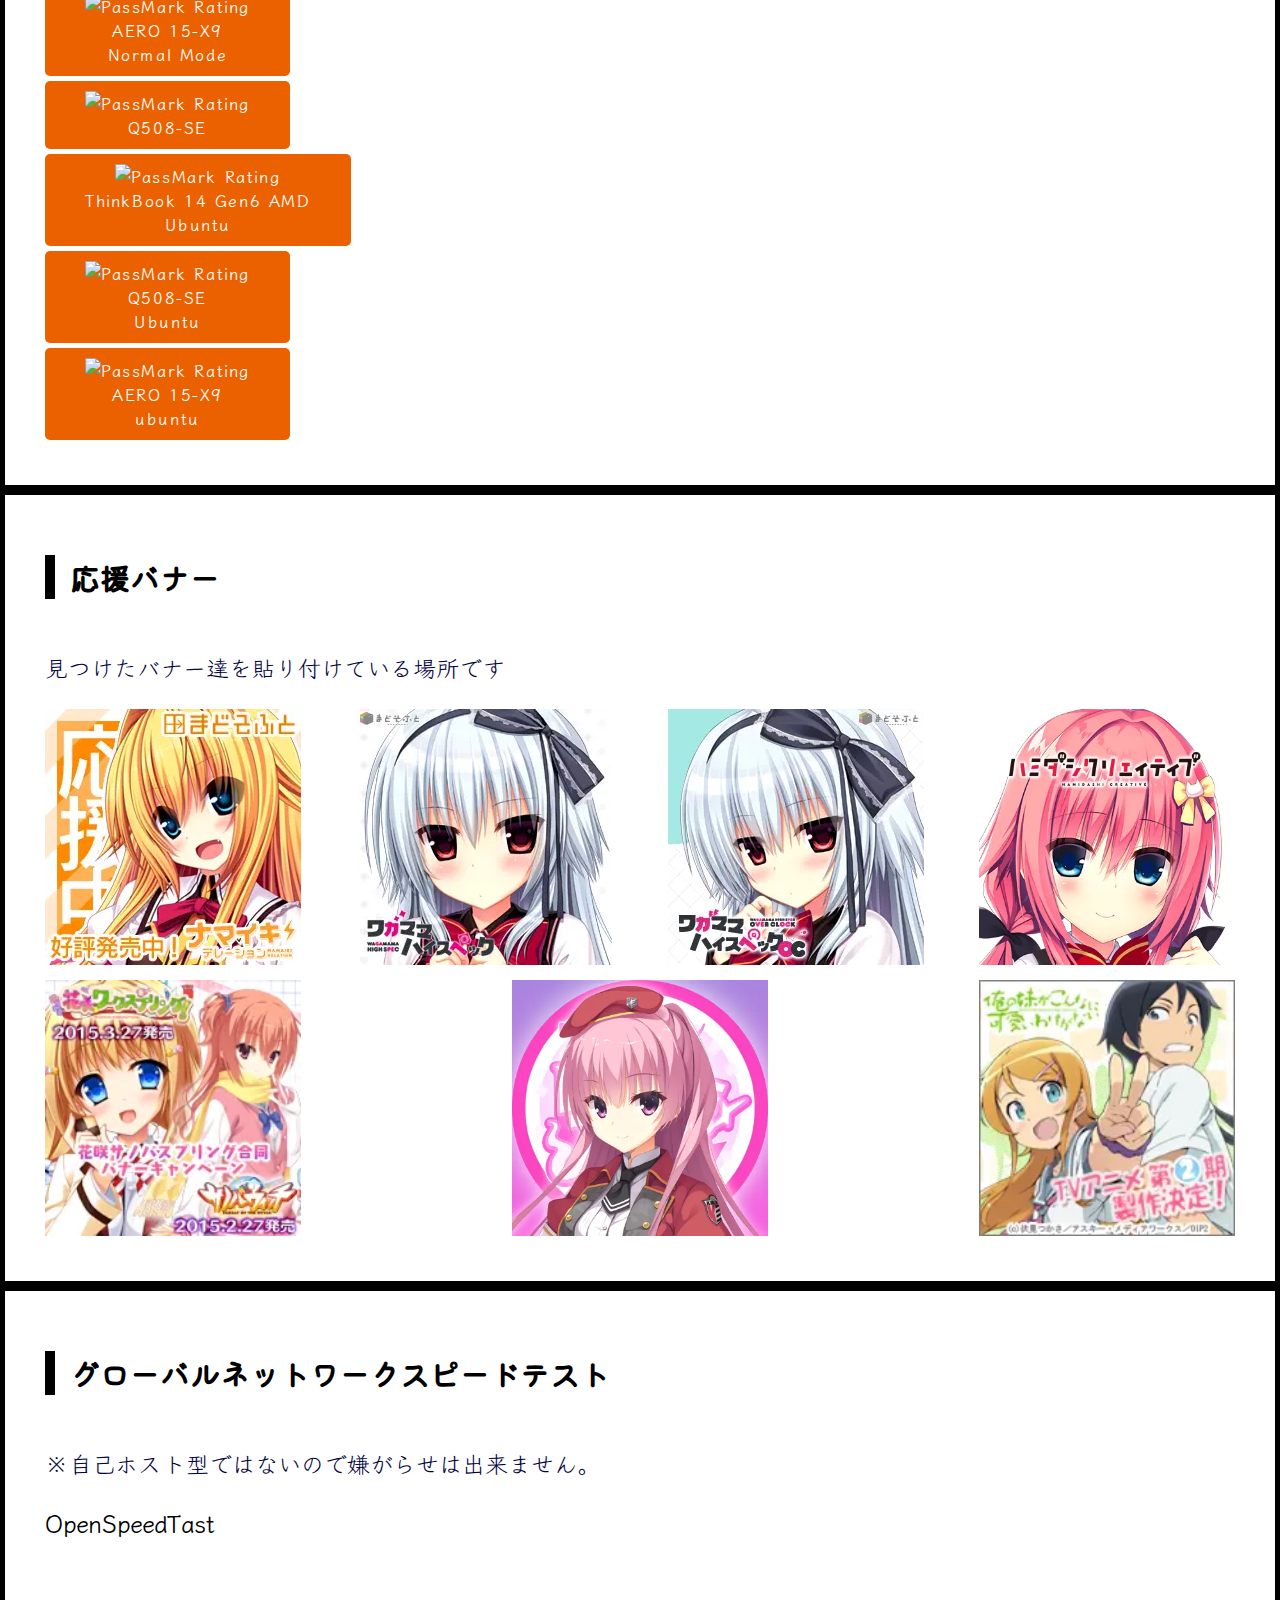
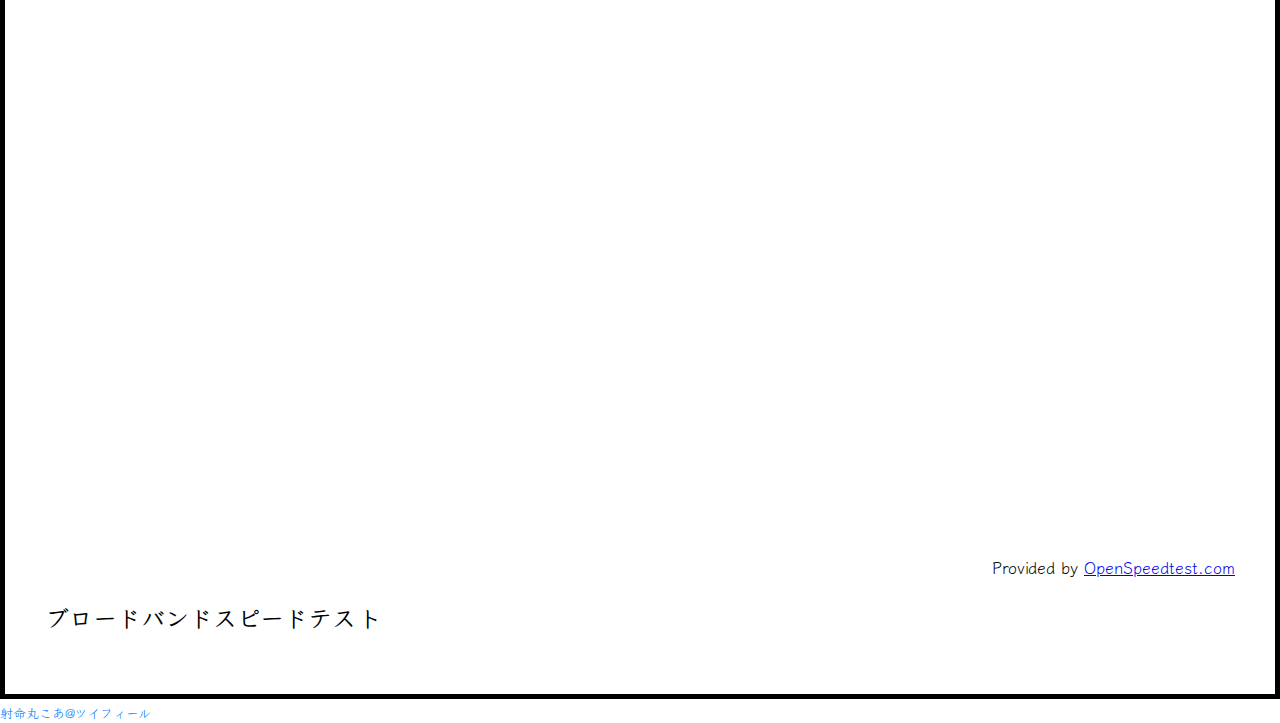
==== commit 436b6f95: "AEROのubuntuを追加 ThinkBook 14 Gen6 AMDを名称を正しく変更" ====
--- a/html/index.html
+++ b/html/index.html
@@ -84,7 +84,7 @@
 
 	<div><a class="btn btn--orange" href="https://www.passmark.com/baselines/V11/display.php?id=224572805893"><img
 				src="https://www.passmark.com/baselines/V10/images/224572805893.png" alt="PassMark Rating" border="0" />
-			<br>LENOVO LNVNB161216<br>Intelligence Mode</a></div>
+			<br>ThinkBook 14 Gen6 AMD<br>Intelligence Mode</a></div>
 	<div><a class="btn btn--orange" href="https://www.passmark.com/baselines/V11/display.php?id=224573262038"><img
 				src="https://www.passmark.com/baselines/V10/images/224573262038.png" alt="PassMark Rating" border="0" />
 			<br>AERO 15-X9<br>Normal Mode</a></div>
@@ -93,10 +93,13 @@
 			<br>Q508-SE</a></div>
 	<div><a class="btn btn--orange" href="https://www.passmark.com/baselines/V11/display.php?id=507863635599"><img
 				src="https://www.passmark.com/baselines/V10/images/507863635599.png" alt="PassMark Rating" border="0" />
-			<br>LENOVO LNVNB161216<br>Ubuntu</a></div>
+			<br>ThinkBook 14 Gen6 AMD<br>Ubuntu</a></div>
 	<div><a class="btn btn--orange" href="https://www.passmark.com/baselines/V11/display.php?id=507863928320"><img
 				src="https://www.passmark.com/baselines/V10/images/507863928320.png" alt="PassMark Rating" border="0" />
 			<br>Q508-SE<br>Ubuntu</a></div>
+	<div><a class="btn btn--orange" href="https://www.passmark.com/baselines/V11/display.php?id=507864507666"><img 
+		src="https://www.passmark.com/baselines/V10/images/507864507666.png" alt="PassMark Rating" border="0" />
+			<br>AERO 15-X9<br>ubuntu</a></div>
 </section>
 
 <section class="Waku" id="Linkbanner">
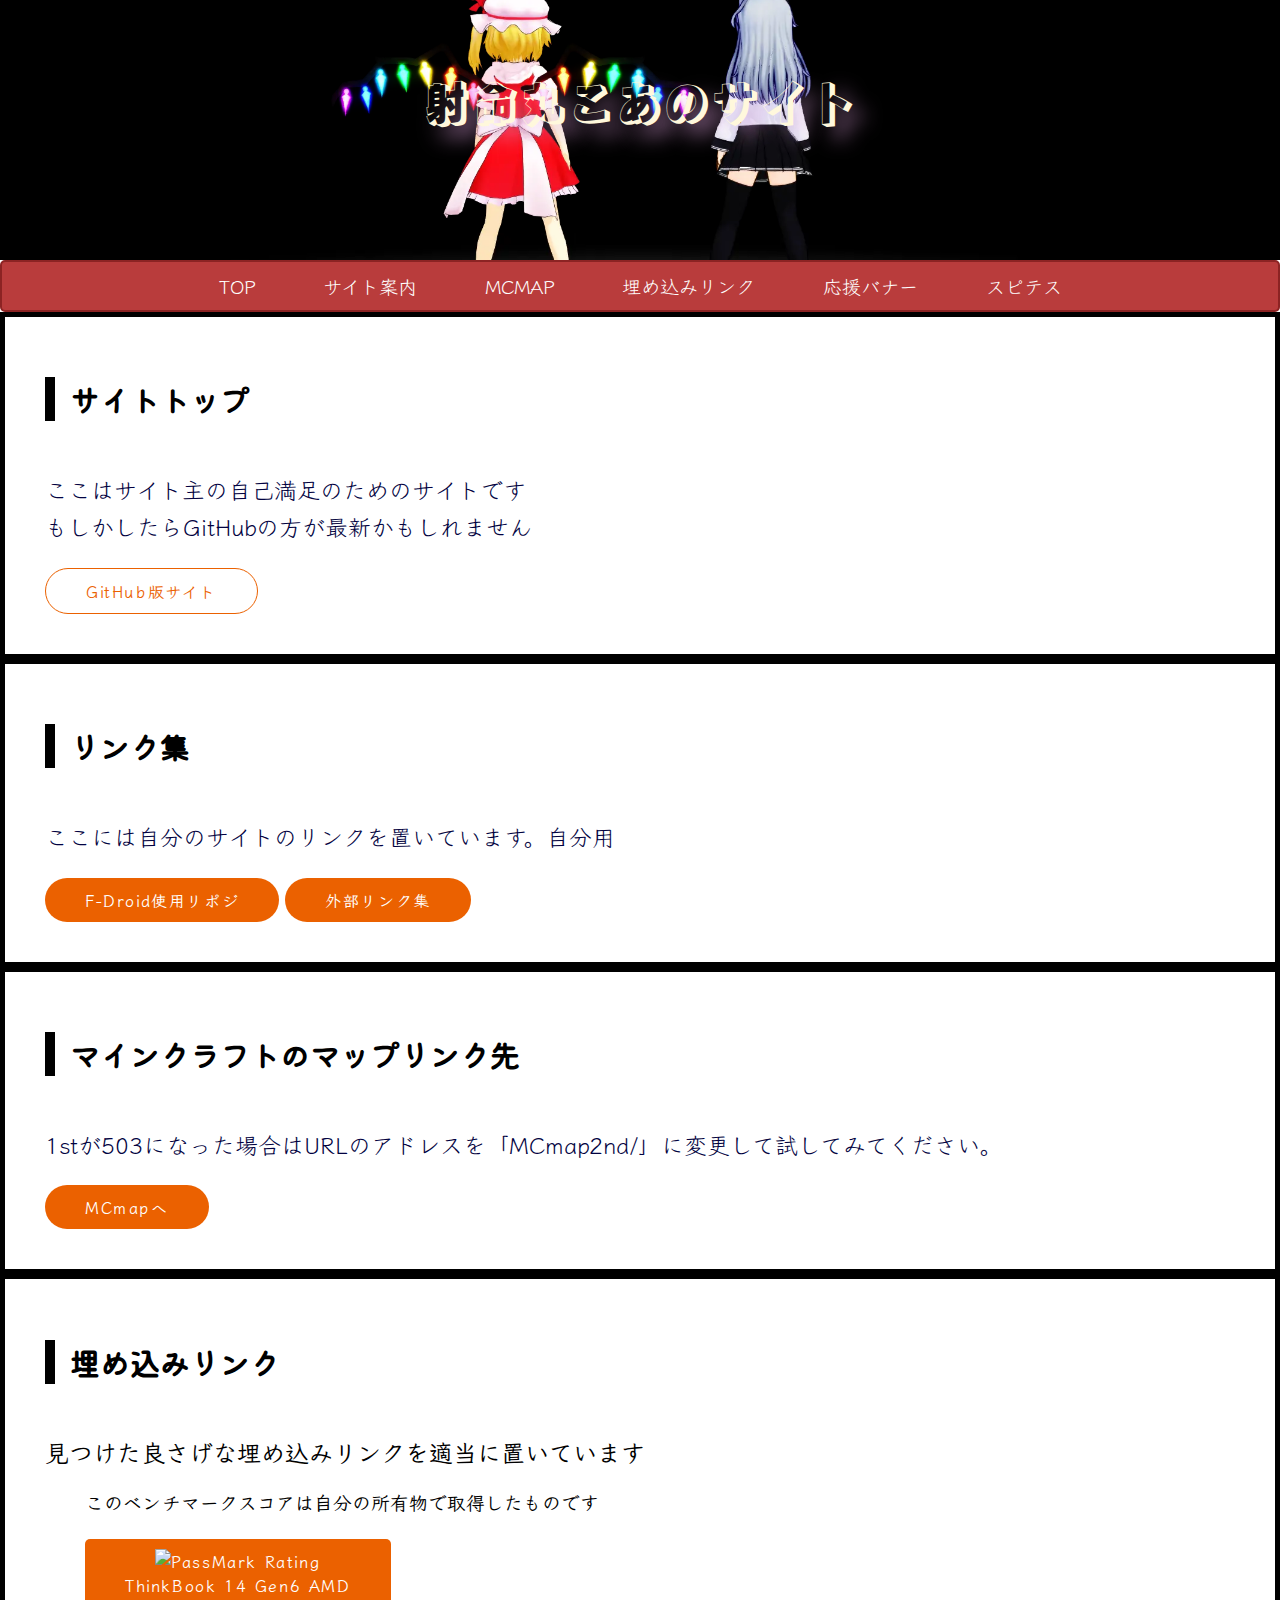
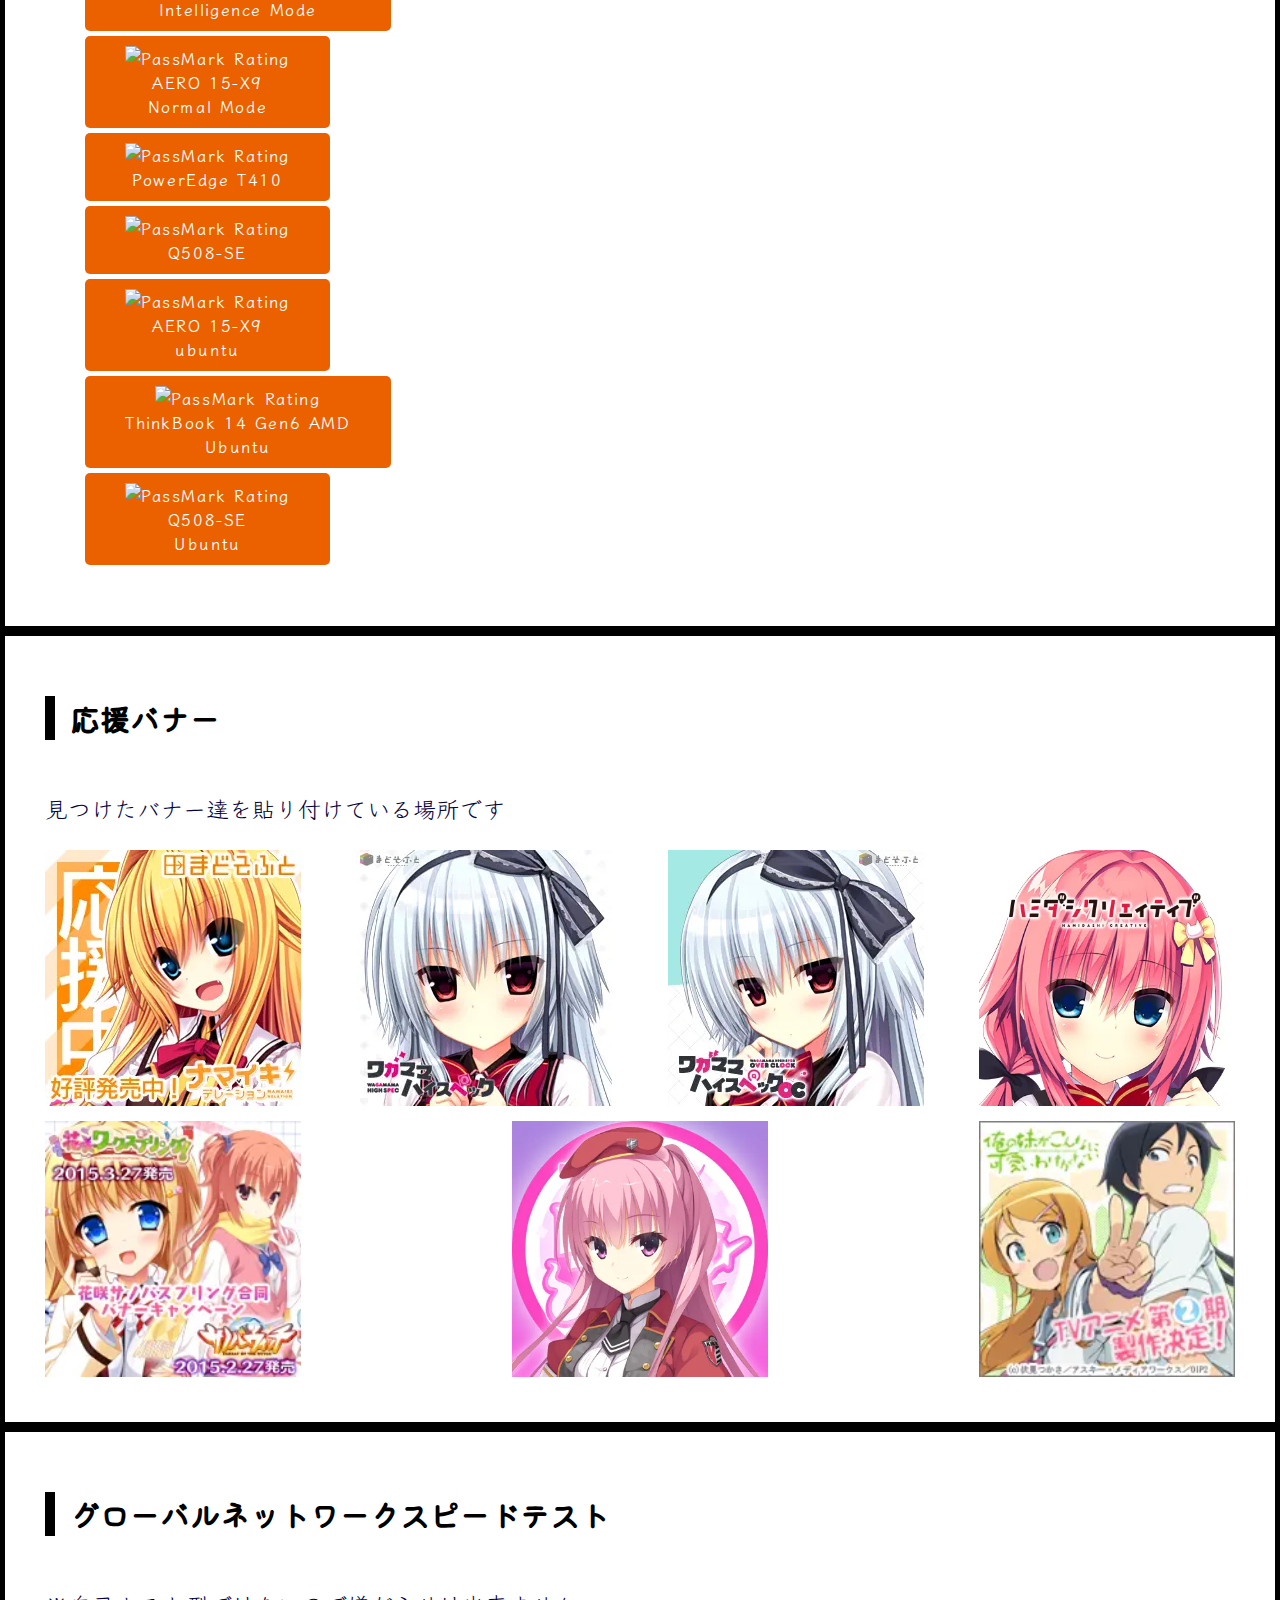
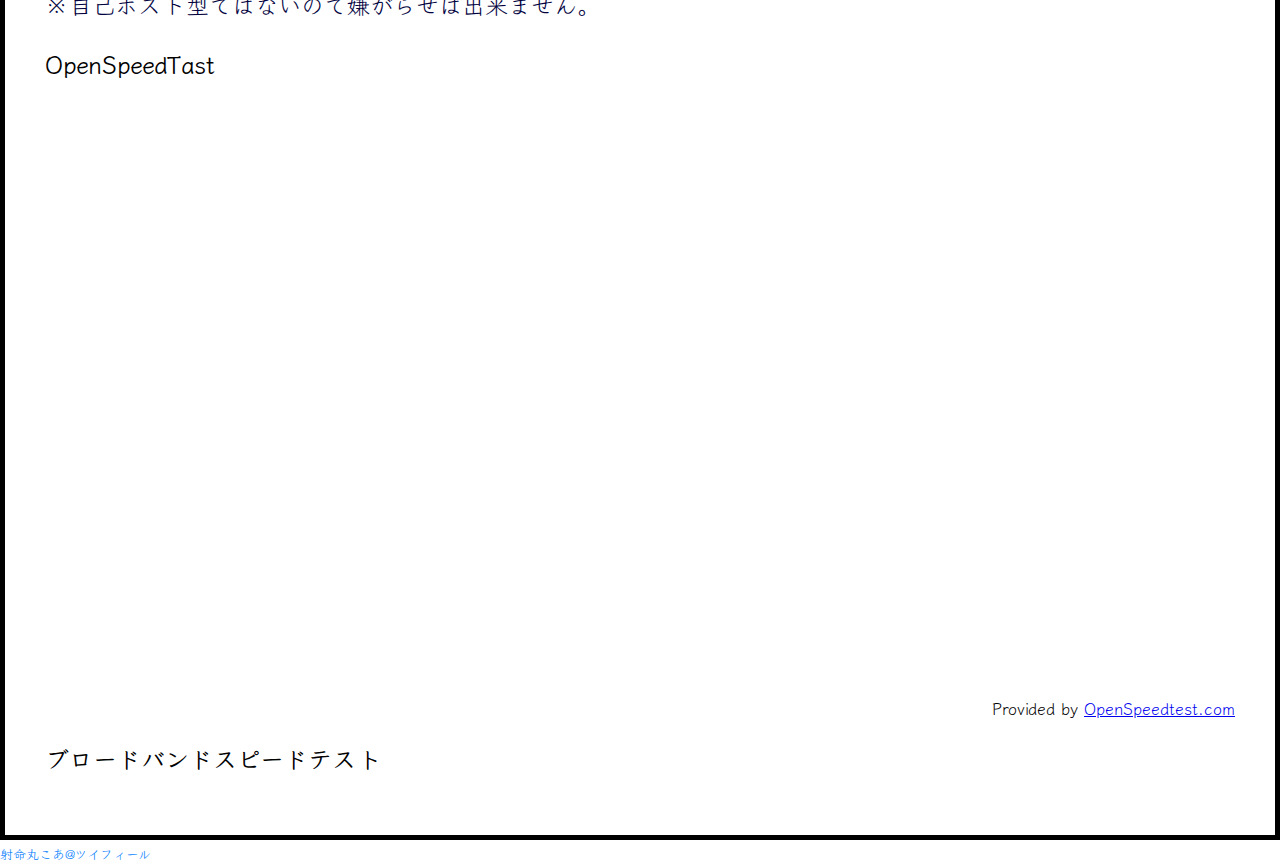
==== commit 69f8c13a: "T410のスコアを追加 埋め込みリンクのスコア軍を結局div管理からリスト管理に変更 GithubURLの色使いを変更 トップナビのホバーデザインを変更" ====
--- a/html/index.html
+++ b/html/index.html
@@ -58,7 +58,7 @@
 	<h1 class="title">サイトトップ</h1>
 	<p>ここはサイト主の自己満足のためのサイトです<br>
 		もしかしたらGitHubの方が最新かもしれません</p>
-	<a href="https://syameimarukoa.github.io/MyWebSource/" class="btn btn--orange btn--radius">GitHub版サイト</a>
+	<a href="https://syameimarukoa.github.io/MyWebSource/" class="btn btn--white btn--radius">GitHub版サイト</a>
 </section>
 
 <section class="Waku" id="SiteGuide">
@@ -79,27 +79,40 @@
 
 <section class="Waku" id="EmbeddedLink">
 	<h1 class="title">埋め込みリンク</h1>
-	<p>見つけた良さげな埋め込みリンクを適当に置いています
-	</p>
+	<h2>見つけた良さげな埋め込みリンクを適当に置いています
+	</h2>
 
-	<div><a class="btn btn--orange" href="https://www.passmark.com/baselines/V11/display.php?id=224572805893"><img
-				src="https://www.passmark.com/baselines/V10/images/224572805893.png" alt="PassMark Rating" border="0" />
-			<br>ThinkBook 14 Gen6 AMD<br>Intelligence Mode</a></div>
-	<div><a class="btn btn--orange" href="https://www.passmark.com/baselines/V11/display.php?id=224573262038"><img
-				src="https://www.passmark.com/baselines/V10/images/224573262038.png" alt="PassMark Rating" border="0" />
-			<br>AERO 15-X9<br>Normal Mode</a></div>
-	<div><a class="btn btn--orange" href="https://www.passmark.com/baselines/V11/display.php?id=224573801208"><img
-				src="https://www.passmark.com/baselines/V10/images/224573801208.png" alt="PassMark Rating" border="0" />
-			<br>Q508-SE</a></div>
-	<div><a class="btn btn--orange" href="https://www.passmark.com/baselines/V11/display.php?id=507863635599"><img
-				src="https://www.passmark.com/baselines/V10/images/507863635599.png" alt="PassMark Rating" border="0" />
-			<br>ThinkBook 14 Gen6 AMD<br>Ubuntu</a></div>
-	<div><a class="btn btn--orange" href="https://www.passmark.com/baselines/V11/display.php?id=507863928320"><img
-				src="https://www.passmark.com/baselines/V10/images/507863928320.png" alt="PassMark Rating" border="0" />
-			<br>Q508-SE<br>Ubuntu</a></div>
-	<div><a class="btn btn--orange" href="https://www.passmark.com/baselines/V11/display.php?id=507864507666"><img 
-		src="https://www.passmark.com/baselines/V10/images/507864507666.png" alt="PassMark Rating" border="0" />
-			<br>AERO 15-X9<br>ubuntu</a></div>
+	<ul>
+		<li><h3>このベンチマークスコアは自分の所有物で取得したものです</h3></li>
+		<li><a class="btn btn--orange" href="https://www.passmark.com/baselines/V11/display.php?id=224572805893"><img
+					src="https://www.passmark.com/baselines/V10/images/224572805893.png" alt="PassMark Rating"
+					border="0" />
+				<br>ThinkBook 14 Gen6 AMD<br>Intelligence Mode</a></li>
+		<li><a class="btn btn--orange" href="https://www.passmark.com/baselines/V11/display.php?id=224573262038"><img
+					src="https://www.passmark.com/baselines/V10/images/224573262038.png" alt="PassMark Rating"
+					border="0" />
+				<br>AERO 15-X9<br>Normal Mode</a></li>
+		<li><a class="btn btn--orange" href="https://www.passmark.com/baselines/V11/display.php?id=224664964087"><img
+					src="https://www.passmark.com/baselines/V10/images/224664964087.png" alt="PassMark Rating"
+					border="0" />
+				<br>PowerEdge T410</a></li>
+		<li><a class="btn btn--orange" href="https://www.passmark.com/baselines/V11/display.php?id=224573801208"><img
+					src="https://www.passmark.com/baselines/V10/images/224573801208.png" alt="PassMark Rating"
+					border="0" />
+				<br>Q508-SE</a></li>
+		<li><a class="btn btn--orange" href="https://www.passmark.com/baselines/V11/display.php?id=507864507666"><img
+					src="https://www.passmark.com/baselines/V10/images/507864507666.png" alt="PassMark Rating"
+					border="0" />
+				<br>AERO 15-X9<br>ubuntu</a></li>
+		<li><a class="btn btn--orange" href="https://www.passmark.com/baselines/V11/display.php?id=507863635599"><img
+					src="https://www.passmark.com/baselines/V10/images/507863635599.png" alt="PassMark Rating"
+					border="0" />
+				<br>ThinkBook 14 Gen6 AMD<br>Ubuntu</a></li>
+		<li><a class="btn btn--orange" href="https://www.passmark.com/baselines/V11/display.php?id=507863928320"><img
+					src="https://www.passmark.com/baselines/V10/images/507863928320.png" alt="PassMark Rating"
+					border="0" />
+				<br>Q508-SE<br>Ubuntu</a></li>
+	</ul>
 </section>
 
 <section class="Waku" id="Linkbanner">
--- a/html/style.css
+++ b/html/style.css
@@ -37,29 +37,40 @@
 
 .GlobalNavigation {
   background-color: #b93c3c;
-  padding-top: 10px;
-  padding-bottom: 10px;
-}
+  padding: 10px 0;
+  border: 2px solid #8c2323; /* 外枠を追加 */
+  border-radius: 5px; /* 少し丸みを追加 */
+}
+
 .GlobalNavigation ul {
-  margin-top: 0px;
-  margin-bottom: 0px;
+  margin: 0;
+  padding: 0;
   text-align: center;
 }
+
 .GlobalNavigation li {
   display: inline-block;
-  margin-right: 40px;
-}
+  margin: 0 20px; /* 左右の間隔を調整 */
+}
+
 .GlobalNavigation a {
   color: #ffffff;
   text-decoration: none;
   font-size: larger;
-}
+  padding: 5px 10px; /* 領域を広げる */
+  border: 1px solid transparent; /* 初期状態でボーダーを透明に */
+  border-radius: 3px; /* ボタンのようにするため角を丸く */
+}
+
 .GlobalNavigation a:hover {
   background-color: #8c2323;
-}
+  border: 1px solid #ffffff; /* ホバー時にボーダーを目立たせる */
+}
+
 nav a {
   font-size: larger;
 }
+
 
 .Duo {
   margin-bottom: 1.5rem;
@@ -194,15 +205,31 @@
   background: #a54500;
 }
 
+.btn--white,
+a.btn--white {
+  color: #eb6100;
+  background-color: #fff;
+  border: 1px solid #eb6100; /* Optional: ボーダーを追加する場合 */
+}
+
+.btn--white:hover,
+a.btn--white:hover {
+  color: #eb6100;
+  background-color: #f5f5f5; /* ホバー時に少し灰色に */
+}
+
+
 a.btn--radius {
   border-radius: 100vh;
 }
 /*リンクボタンデザインここまで*/
 
-#EmbeddedLink div {
+
+#EmbeddedLink li {
  padding-bottom: 0.5rem;
-}
-#EmbeddebLink div a {
+ list-style: none;
+}
+#EmbeddebLink li a {
   padding: 1rem;
 }
 
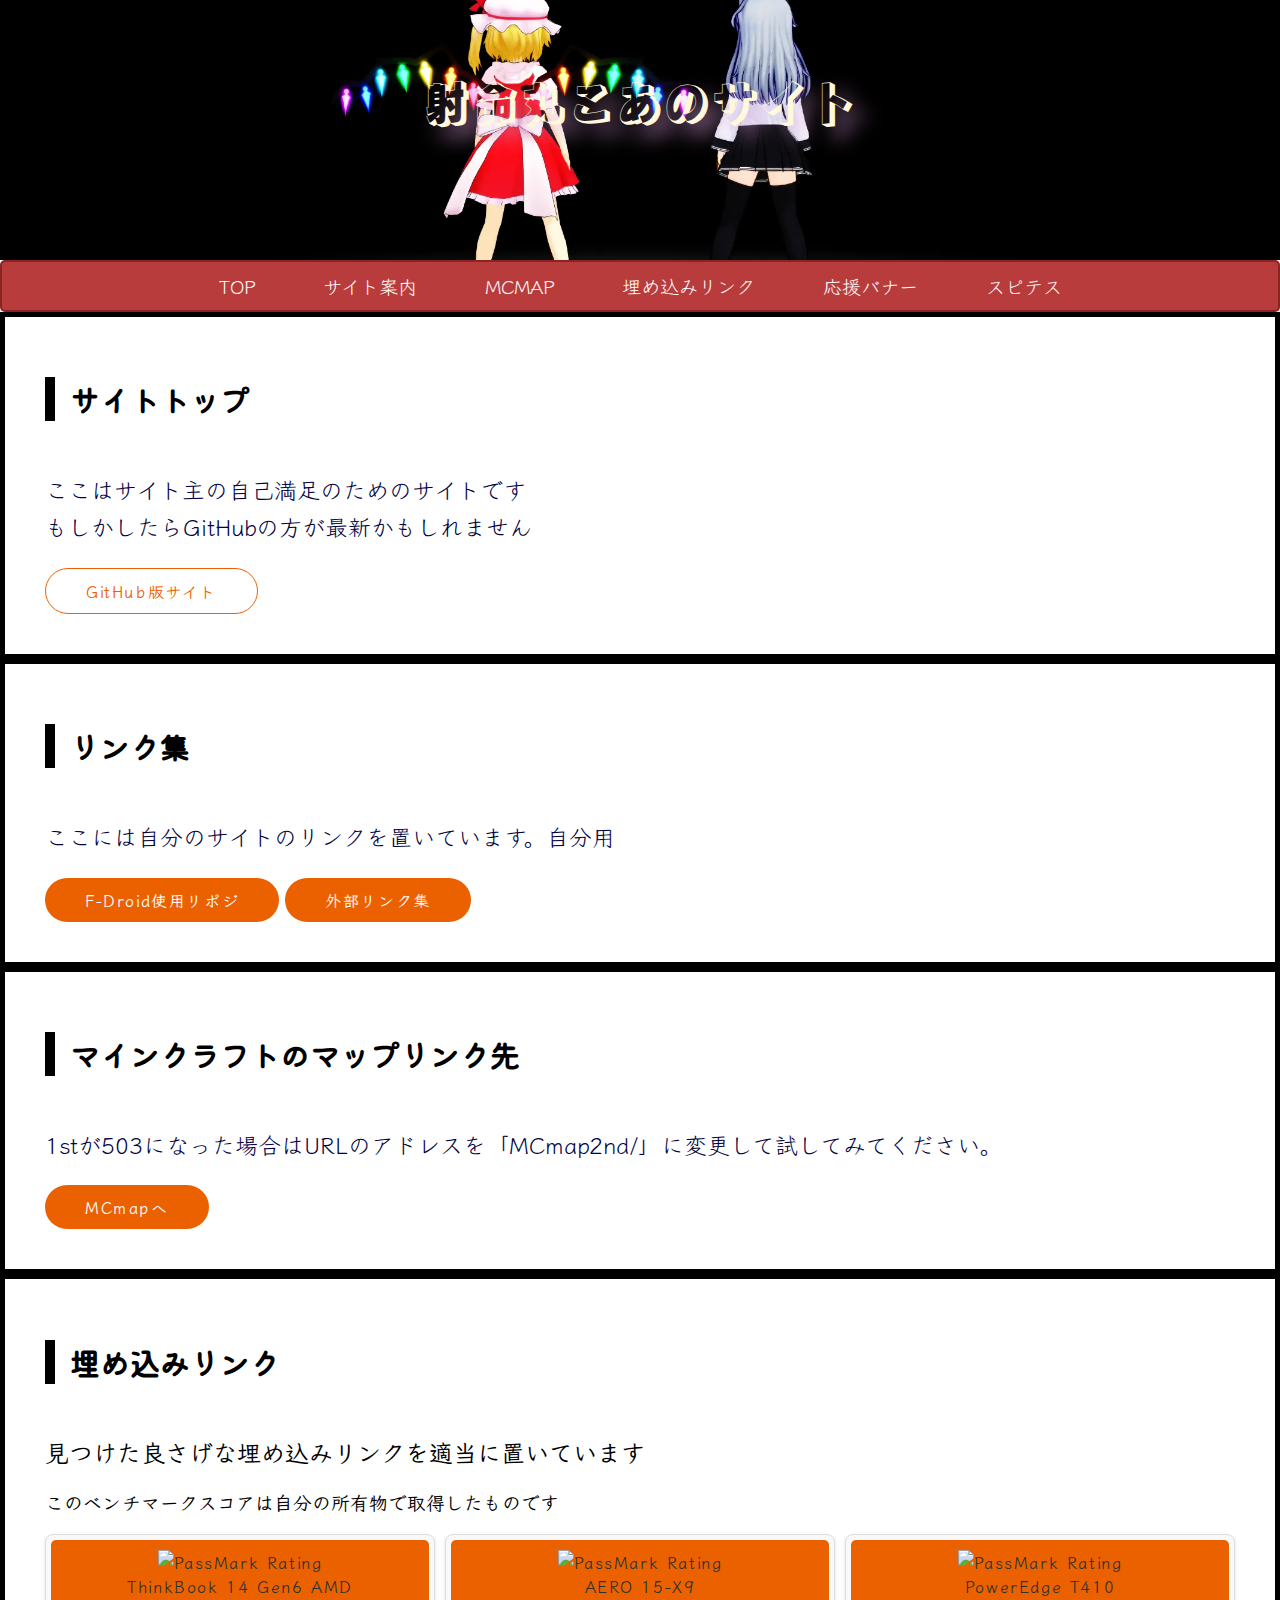
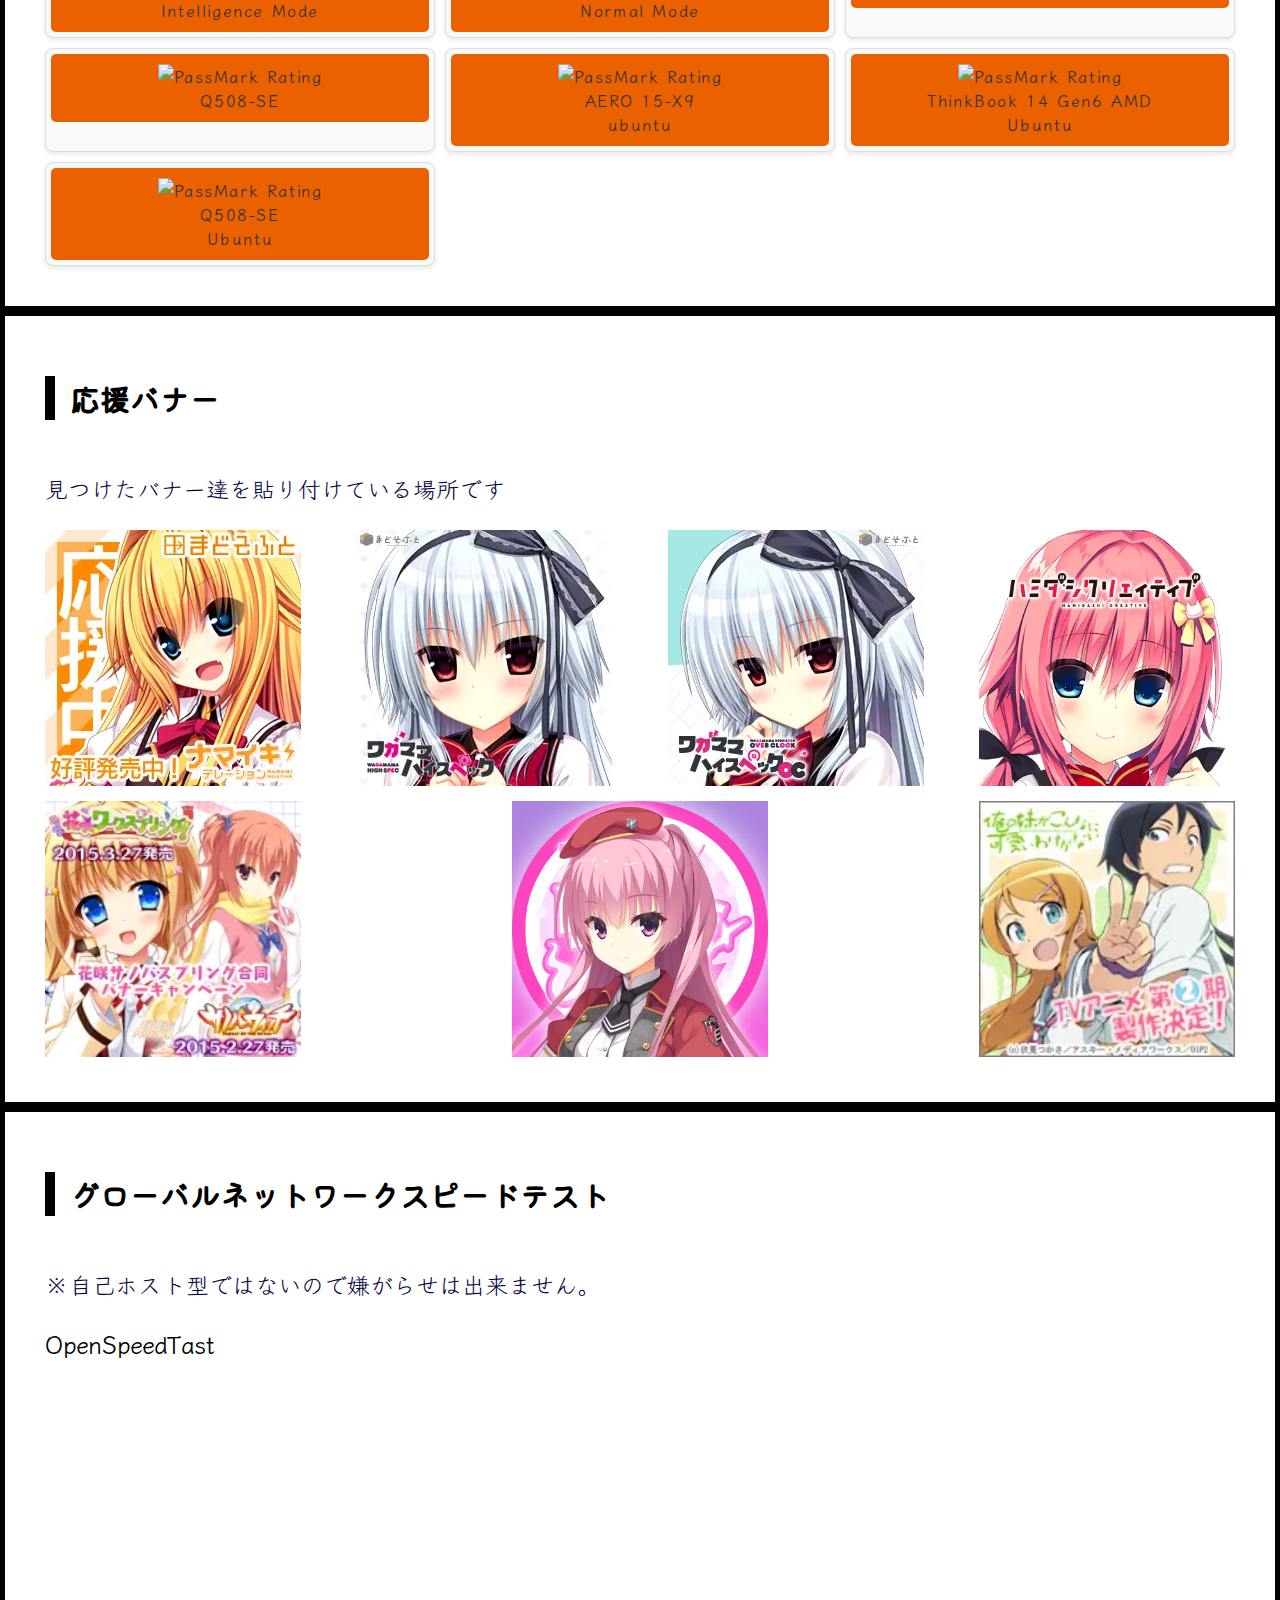
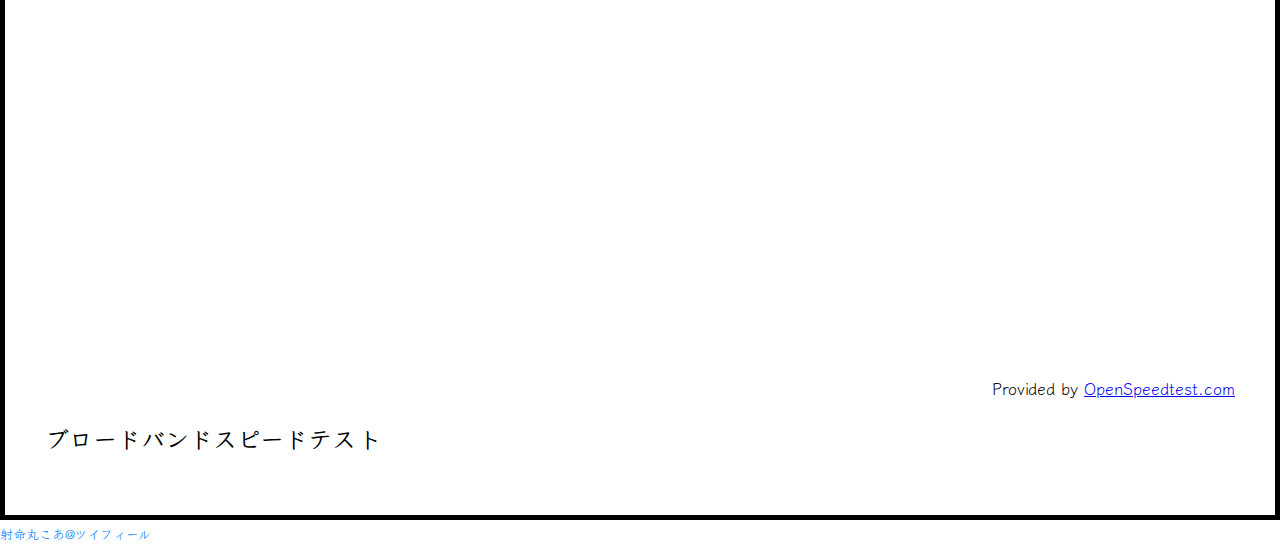
==== commit 98d7bd5f: "スコアのリストを表表示に変更 CSSを整理 未使用のDuo〜を削除" ====
--- a/html/index.html
+++ b/html/index.html
@@ -82,8 +82,8 @@
 	<h2>見つけた良さげな埋め込みリンクを適当に置いています
 	</h2>
 
+	<h3>このベンチマークスコアは自分の所有物で取得したものです</h3>
 	<ul>
-		<li><h3>このベンチマークスコアは自分の所有物で取得したものです</h3></li>
 		<li><a class="btn btn--orange" href="https://www.passmark.com/baselines/V11/display.php?id=224572805893"><img
 					src="https://www.passmark.com/baselines/V10/images/224572805893.png" alt="PassMark Rating"
 					border="0" />
--- a/html/style.css
+++ b/html/style.css
@@ -24,22 +24,31 @@
 }
 
 footer a {
-  color: #007BFF; /* リンクの色を青に */
-  text-decoration: none; /* 下線を消す */
-}
+  color: #007BFF;
+  /* リンクの色を青に */
+  text-decoration: none;
+  /* 下線を消す */
+}
+
 footer a:hover {
-  text-decoration: underline; /* ホバー時に下線を表示 */
-  color: #0056b3; /* ホバー時に色を少し濃く */
-}
+  text-decoration: underline;
+  /* ホバー時に下線を表示 */
+  color: #0056b3;
+  /* ホバー時に色を少し濃く */
+}
+
 footer small {
-  font-size: 0.8em; /* 小さいフォントサイズ */
+  font-size: 0.8em;
+  /* 小さいフォントサイズ */
 }
 
 .GlobalNavigation {
   background-color: #b93c3c;
   padding: 10px 0;
-  border: 2px solid #8c2323; /* 外枠を追加 */
-  border-radius: 5px; /* 少し丸みを追加 */
+  border: 2px solid #8c2323;
+  /* 外枠を追加 */
+  border-radius: 5px;
+  /* 少し丸みを追加 */
 }
 
 .GlobalNavigation ul {
@@ -50,107 +59,79 @@
 
 .GlobalNavigation li {
   display: inline-block;
-  margin: 0 20px; /* 左右の間隔を調整 */
+  margin: 0 20px;
+  /* 左右の間隔を調整 */
 }
 
 .GlobalNavigation a {
   color: #ffffff;
   text-decoration: none;
   font-size: larger;
-  padding: 5px 10px; /* 領域を広げる */
-  border: 1px solid transparent; /* 初期状態でボーダーを透明に */
-  border-radius: 3px; /* ボタンのようにするため角を丸く */
+  padding: 5px 10px;
+  /* 領域を広げる */
+  border: 1px solid transparent;
+  /* 初期状態でボーダーを透明に */
+  border-radius: 3px;
+  /* ボタンのようにするため角を丸く */
 }
 
 .GlobalNavigation a:hover {
   background-color: #8c2323;
-  border: 1px solid #ffffff; /* ホバー時にボーダーを目立たせる */
+  border: 1px solid #ffffff;
+  /* ホバー時にボーダーを目立たせる */
 }
 
 nav a {
   font-size: larger;
 }
 
-
-.Duo {
-  margin-bottom: 1.5rem;
-}
-.Duo169Contents {
-  position: relative;
-  height: 0;
-  margin-bottom: 20px;
-  padding-bottom: 56.25%;
-  overflow: hidden;
-}
-.Duo169Contents iframe {
-  position: absolute;
-  top: 0;
-  right: 0;
-  width: 100%;
-  height: 100%;
-}
-.Duo209Contents {
-  position: relative;
-  height: 0;
-  margin-bottom: 20px;
-  padding-bottom: 45%;
-  overflow: hidden;
-}
-.Duo209Contents iframe {
-  position: absolute;
-  top: 0;
-  right: 0;
-  width: 100%;
-  height: 100%;
-}
-.Duo img {
-  width: 100%;
-}
-@media screen and (min-width: 600px) {
-  .Duo169-right {
-    float: right;
-    width: 49.5%;
-  }
-  .Duo169-left {
-    float: left;
-    width: 49.5%;
-  }
-  .Duo209-right {
-    float: right;
-    width: 49.5%;
-  }
-  .Duo209-left {
-    float: left;
-    width: 49.5%;
-  }
-  .Duo:after {
-    display: block;
-    clear: both;
-    content: "";
-  }
-}
-@media screen and (max-width: 600px) {
-  header {
-    height: 160px;
-    font-size: large;
-    line-height: 160px;
-  }
-  .GlobalNavigation ul {
-      display: flex;
-      flex-direction: column;
-      align-items: center;
-  }
-  .GlobalNavigation li {
-    margin-right: 0;
-    margin-bottom: 10px;
-  }
-  .Duo169-right,
-  .Duo169-left,
-  .Duo209-right,
-  .Duo209-left {
-    float: none;
-    width: 100%;
-  }
+/*旧枠はold.htmlの埋め込みCSSに移動*/
+
+/* 新枠デザイン */
+.Waku {
+  border: 5px solid #000;
+  /* 枠の太さと色 */
+  padding: 40px;
+  /* 内側の余白 */
+  background-color: #ffffff;
+  /* 背景色 */
+  box-sizing: border-box;
+  /* 枠とパディングを含めたボックスサイズ */
+}
+
+.title {
+  font-size: 30px;
+  font-family: "Kiwi Maru", serif;
+  border-left: 10px solid #000;
+  /* タイトルの左側にのみ線を追加 */
+  padding-left: 15px;
+  margin-bottom: 50px;
+}
+
+.Waku p {
+  color: #020241;
+  font-size: 23px;
+  line-height: 160%;
+}
+
+.Waku .image-container {
+  display: flex;
+  justify-content: space-between;
+  flex-wrap: wrap;
+  gap: 10px;
+  /* 画像間のスペース */
+}
+
+.Waku picture {
+  display: block;
+  width: 32%;
+  /* 3列に収まるように幅を設定 */
+}
+
+.Waku img {
+  width: 256px;
+  /* 画像が親要素(picture)に合わせてサイズを調整 */
+  height: auto;
 }
 
 /*リンクボタンデザイン
@@ -209,66 +190,84 @@
 a.btn--white {
   color: #eb6100;
   background-color: #fff;
-  border: 1px solid #eb6100; /* Optional: ボーダーを追加する場合 */
+  border: 1px solid #eb6100;
+  /* Optional: ボーダーを追加する場合 */
 }
 
 .btn--white:hover,
 a.btn--white:hover {
   color: #eb6100;
-  background-color: #f5f5f5; /* ホバー時に少し灰色に */
+  background-color: #f5f5f5;
+  /* ホバー時に少し灰色に */
 }
 
 
 a.btn--radius {
   border-radius: 100vh;
 }
-/*リンクボタンデザインここまで*/
-
+/* 埋め込みリンクセクション */
+
+#EmbeddedLink ul {
+  display: grid;
+  grid-template-columns: repeat(auto-fit, minmax(300px, 1fr));
+  /* 自動で列を調整 */
+  gap: 1rem;
+  /* 項目間のスペース */
+  padding: 0;
+  margin: 0;
+  list-style: none;
+  /* リストのデフォルトマーカーを削除 */
+}
 
 #EmbeddedLink li {
- padding-bottom: 0.5rem;
- list-style: none;
-}
-#EmbeddebLink li a {
+  padding: 0.5rem;
+  text-align: center;
+  /* コンテンツを中央揃え */
+  background-color: #f9f9f9;
+  /* 背景色を追加 */
+  border: 1px solid #ddd;
+  /* 軽い境界線を追加 */
+  border-radius: 8px;
+  /* 角を丸くする */
+  box-shadow: 0 2px 5px rgba(0, 0, 0, 0.1);
+  /* 軽い影 */
+}
+
+#EmbeddedLink li a {
+  display: block;
+  text-decoration: none;
+  color: #333;
+  /* テキストの色 */
   padding: 1rem;
 }
 
-/*旧枠はold.htmlの埋め込みCSSに移動*/
-
-/* 新枠デザイン */
-.Waku {
-  border: 5px solid #000; /* 枠の太さと色 */
-  padding: 40px; /* 内側の余白 */
-  background-color: #ffffff; /* 背景色 */
-  box-sizing: border-box; /* 枠とパディングを含めたボックスサイズ */
-}
-
-.title {
-  font-size: 30px;
-  font-family: "Kiwi Maru", serif;
-  border-left: 10px solid #000; /* タイトルの左側にのみ線を追加 */
-  padding-left: 15px;
-  margin-bottom: 50px;
-}
-
-.Waku p {
-  color: #020241;
-  font-size: 23px;
-  line-height: 160%;
-}
-.Waku .image-container {
-  display: flex;
-  justify-content: space-between;
-  flex-wrap: wrap;
-  gap: 10px; /* 画像間のスペース */
-}
-
-.Waku picture {
-  display: block;
-  width: 32%; /* 3列に収まるように幅を設定 */
-}
-
-.Waku img {
-  width: 256px; /* 画像が親要素(picture)に合わせてサイズを調整 */
+#EmbeddedLink li img {
+  max-width: 100%;
+  /* 画像をボックスに収める */
   height: auto;
+  border: none;
+}
+
+/* モバイル表示 */
+@media screen and (max-width: 450px) {
+  header {
+    height: 160px;
+    font-size: large;
+    line-height: 160px;
+  }
+
+  .GlobalNavigation ul {
+    display: flex;
+    flex-direction: column;
+    align-items: center;
+  }
+
+  .GlobalNavigation li {
+    margin-right: 0;
+    margin-bottom: 10px;
+  }
+
+  #EmbeddedLink ul.grid-list {
+    grid-template-columns: 1fr;
+  }
 }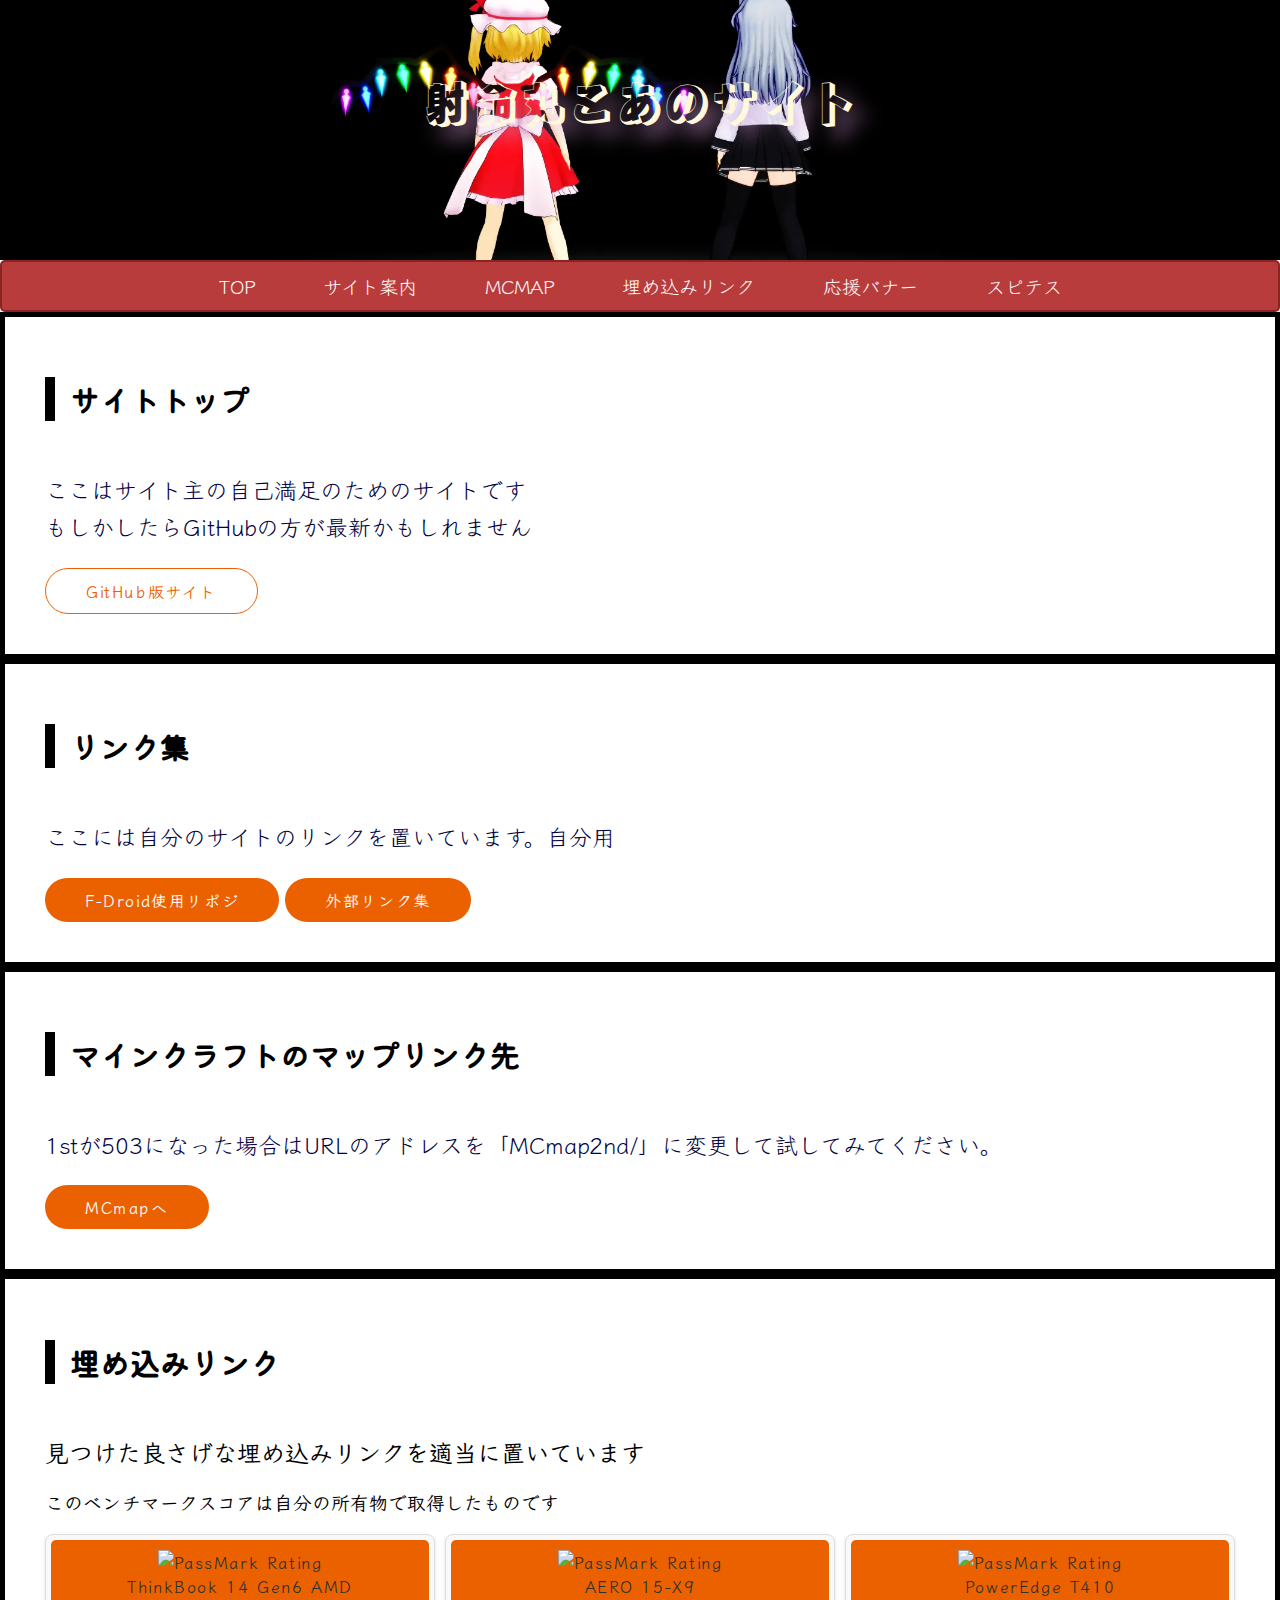
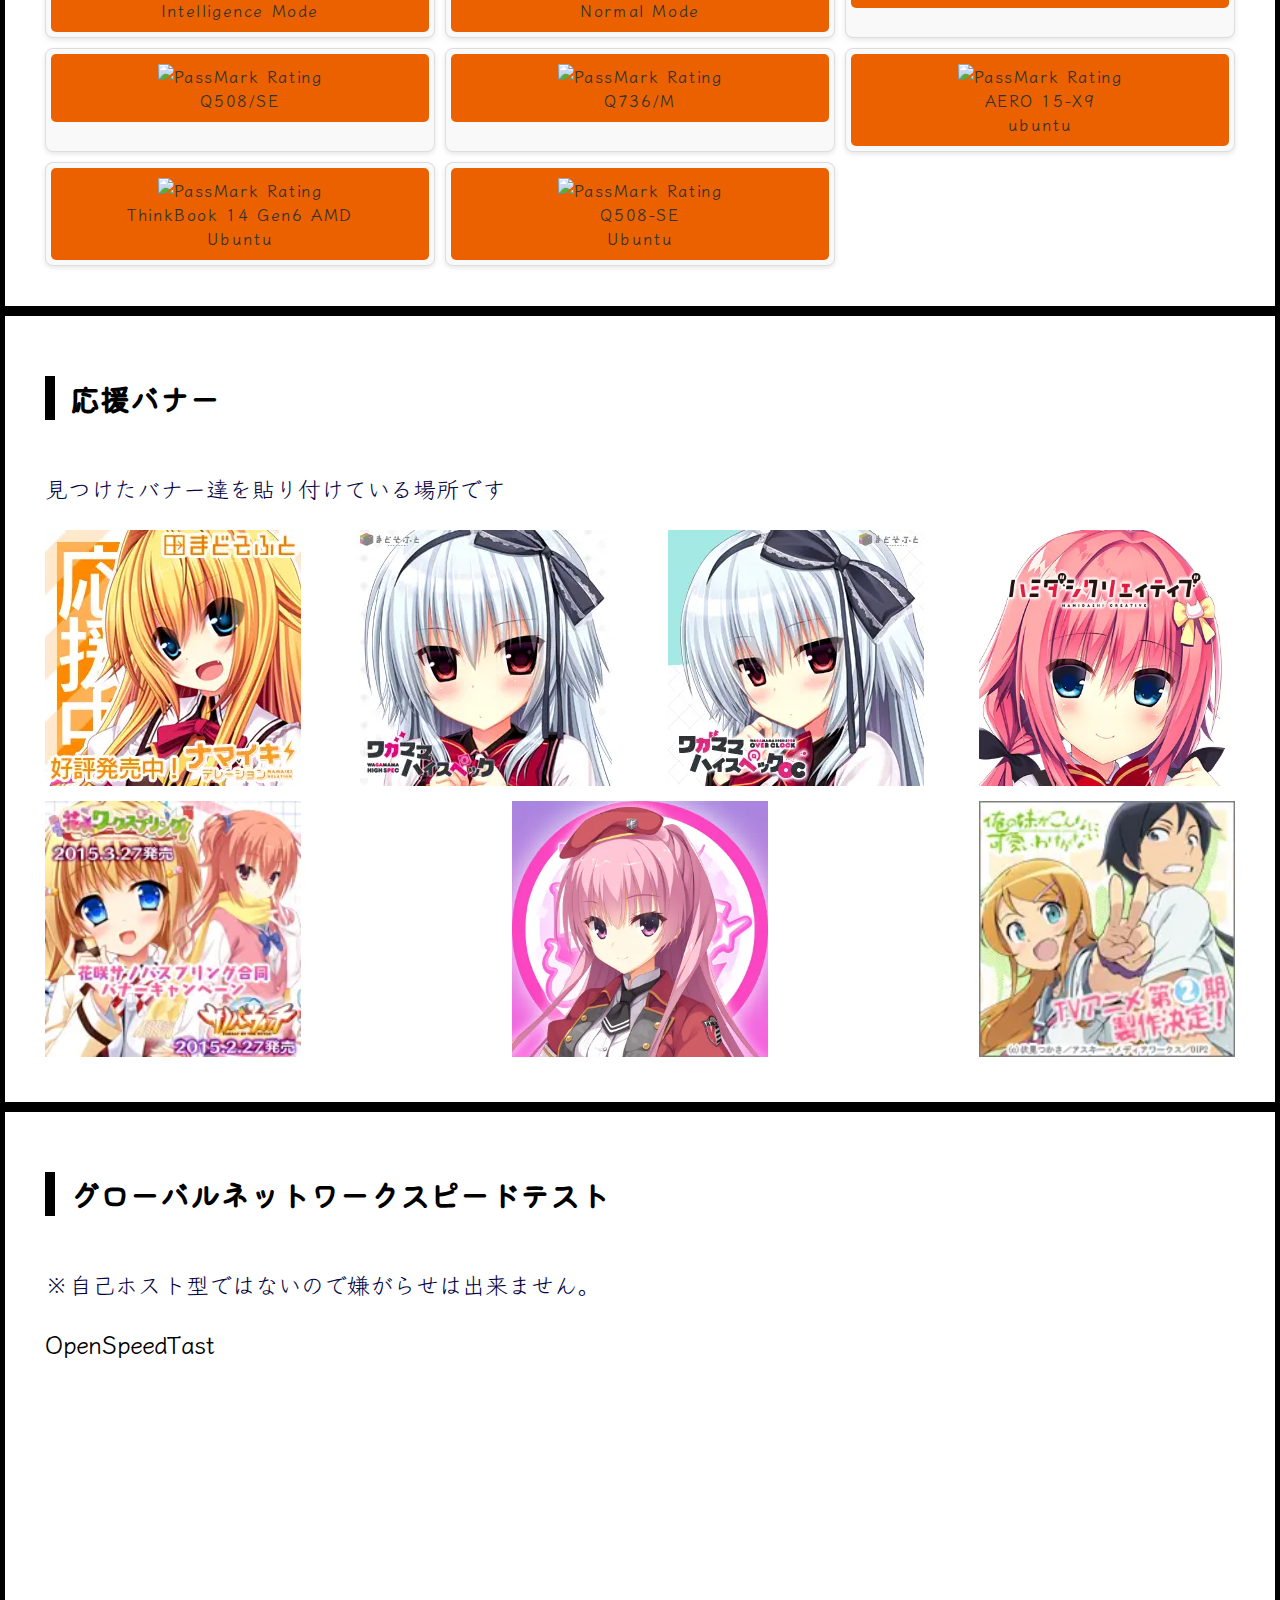
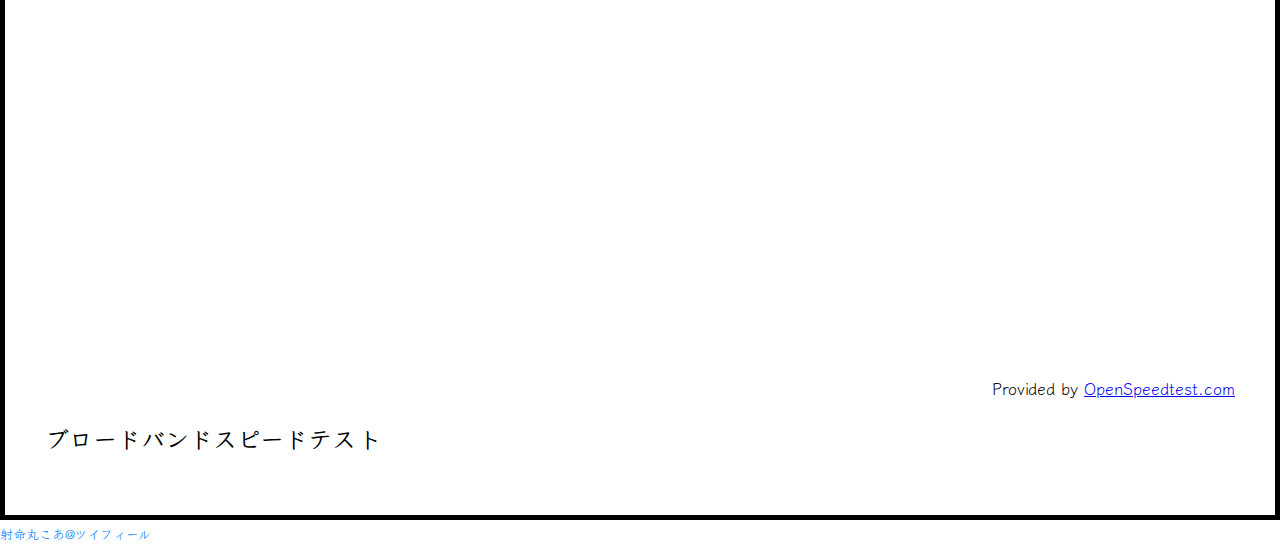
==== commit d57c6c8c: "ARROWS Tab Q736/Mのベンチマーク結果を追加" ====
--- a/html/index.html
+++ b/html/index.html
@@ -99,7 +99,11 @@
 		<li><a class="btn btn--orange" href="https://www.passmark.com/baselines/V11/display.php?id=224573801208"><img
 					src="https://www.passmark.com/baselines/V10/images/224573801208.png" alt="PassMark Rating"
 					border="0" />
-				<br>Q508-SE</a></li>
+				<br>Q508/SE</a></li>
+		<li><a class="btn btn--orange" href="https://www.passmark.com/baselines/V11/display.php?id=232024736708"><img
+					src="https://www.passmark.com/baselines/V10/images/232024736708.png" alt="PassMark Rating"
+					border="0" />
+				<br>Q736/M</a></li>
 		<li><a class="btn btn--orange" href="https://www.passmark.com/baselines/V11/display.php?id=507864507666"><img
 					src="https://www.passmark.com/baselines/V10/images/507864507666.png" alt="PassMark Rating"
 					border="0" />
